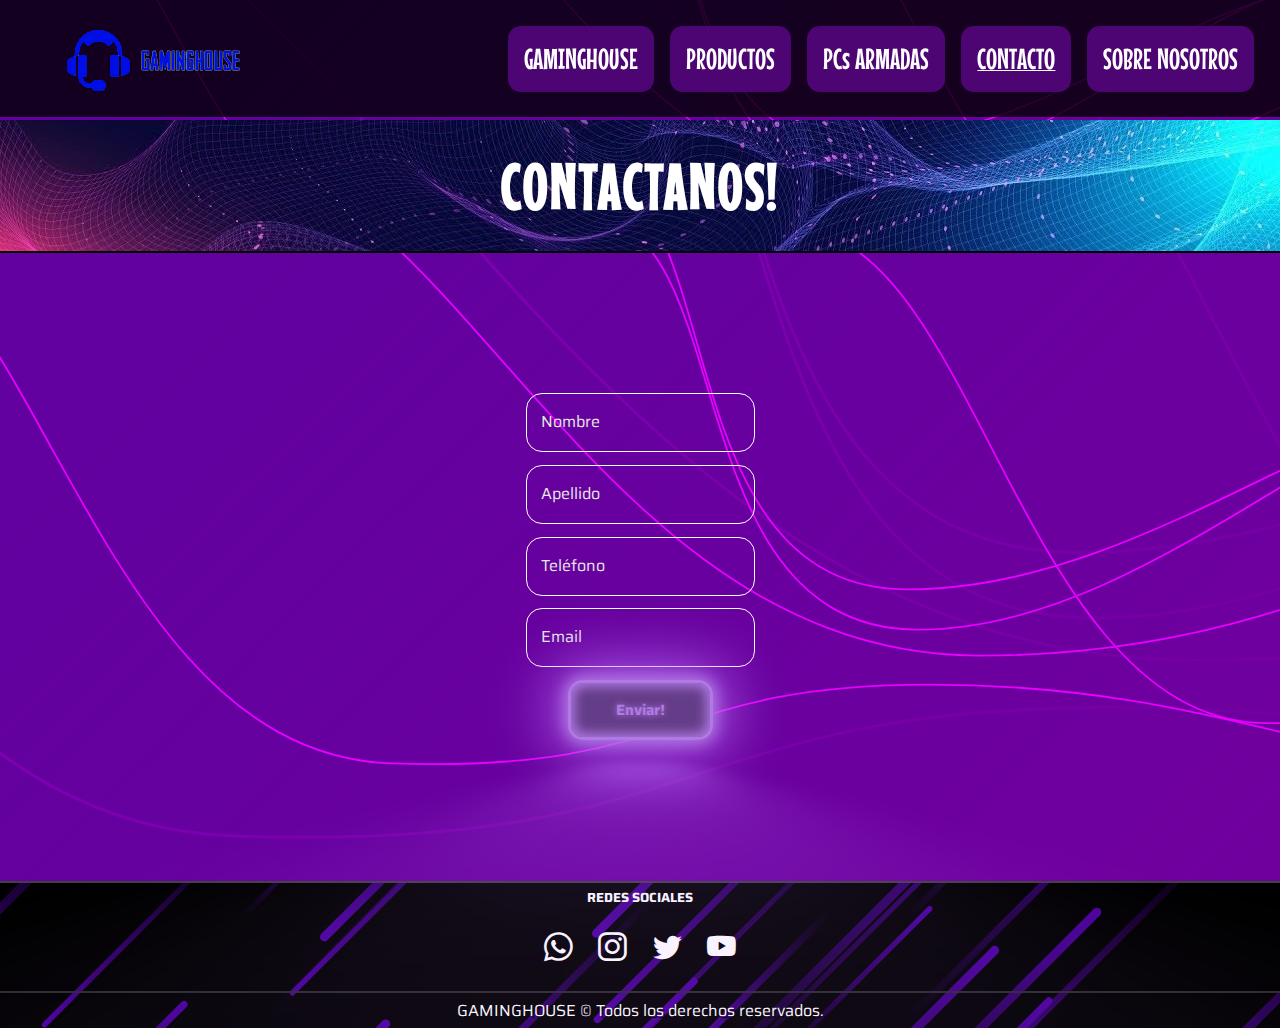
==== pages/contacto.html @ 423d2284 "mi primer commit" ====
<!DOCTYPE html>
<html lang="es">
    <head>
        <meta charset="UTF-8">
        <meta http-equiv="X-UA-Compatible" content="IE=edge">
        <meta name="viewport" content="width=device-width, initial-scale=1.0">
        <link rel="shortcut icon" href="./../images/icono.png">
        <link rel="stylesheet" href="./../styles/style.css">
        <link rel="stylesheet" href="https://cdn.jsdelivr.net/npm/bootstrap-icons@1.9.1/font/bootstrap-icons.css">
        <title>GAMINGHOUSE</title>
    </head>
    <body class="bodyGrid">
        <header class="headerG">
            <nav class="nav">
                <a href="./../index.html"><img class="logo" src="./../images/logo.png" alt="logo"></a>
                <label class="nav__label" for="menu">
                    <img src="./../images/menu.png" alt="" class="nav__img">
                </label>
                <input type="checkbox" id="menu" class="nav__input">
                <ul class="nav__menu">
                    <li class="nav__item"><a href="./../index.html">GAMINGHOUSE</a></li>
                    <li class="nav__item"><a href="./productos.html">PRODUCTOS</a></li>
                    <li class="nav__item"><a href="./pc-armadas.html">PCs ARMADAS</a></li>
                    <li class="nav__item active"><a href="./contacto.html">CONTACTO</a></li>
                    <li class="nav__item"><a href="./sobre-nosotros.html">SOBRE NOSOTROS</a></li>
                </ul>
            </nav>
        </header>
        <main class="mainG">
            <h1 class="titulo2">CONTACTANOS!</h1>
        </main>
        <section class="sectionG">
            <form class="formulario">
                <div class="input__group">
                    <input  class="input" type="text" name="text" autocomplete="off" required>
                    <label class="user__label">Nombre</label>
                </div>
                <div class="input__group">
                    <input  class="input" type="text" name="text" autocomplete="off" required>
                    <label class="user__label">Apellido</label>
                </div>
                <div class="input__group">
                    <input class="input" type="tel" name="text" autocomplete="off" required>
                    <label class="user__label">Teléfono</label>
                </div>
                <div class="input__group">
                    <input  class="input" type="email" name="text" autocomplete="off" required>
                        <label class="user__label">Email</label>
                </div>
                <div>
                    <button>Enviar!</button>
                </div>
            </form>
        </section>
        <footer class="footerG">
            <div class="tituloRedes">
                <h5>REDES SOCIALES</h5>
            </div>
            <div class="redes">
                <ul class="redes__lista">
                    <li class="whatsapp"><a href="https://web.whatsapp.com/" target="_blank"><i class="bi bi-whatsapp"></i></a></li>
                    <li class="instagram"><a href="https://www.instagram.com" target="_blank"><i class="bi bi-instagram"></i></a></li>
                    <li class="twitter"><a href="https://www.twitter.com" target="_blank"><i class="bi bi-twitter"></i></a></li>
                    <li class="youtube"><a href="https://www.youtube.com" target="_blank"><i class="bi bi-youtube"></i></a></li>
                </ul>
            </div>
            <div class="footer__copy">
                <p>GAMINGHOUSE © Todos los derechos reservados.</p>
            </div>
        </footer>
    </body>
</html>
---- styles/style.css ----
@import url('https://fonts.googleapis.com/css2?family=Mouse+Memoirs&family=Saira:wght@300;400;500;700&display=swap');

* {
    padding: 0;
    margin: 0;
    box-sizing: border-box;
    list-style-type: none;
    font-family: 'Saira', sans-serif;
}

body {
    color: white;
    background-color: #6c2ab7;
    width: 100%;
}

body, 
main,
section {
        background-image: url(../images/fondo.svg);
        background-size: cover;
        background-position: center center;
}

.logo {
    position:fixed;
    z-index: 2;
    padding-left: 2rem;
}

.nav {
    width: 100vw;
    background-color: rgba(0, 0, 0, 0.8);
    padding: 1.6rem;
    z-index: 1;
    position: fixed;
    display: flex;
    justify-content: space-between;
}

.nav__label,
.nav__input {
    display: none;
}

.nav__img {
    padding-block: 1rem;
}

.nav__input:checked + .nav__menu {
    background-color: rgb(169, 71, 255);
}

.nav__menu {
    display: flex;
    justify-content: flex-end;
    gap: 1rem;
}

.nav__item {
    background-color: rgba(82, 5, 123, 0.9);
    border-radius: .8rem;
    padding: 1rem;
} 

.nav__item a {
    text-decoration: none;
    color: #ffffff;
    font-family: 'Mouse Memoirs', sans-serif;
    font-size: 1.8rem;
}

.nav__item:hover {
    text-decoration: underline;
}

.nav__item.active {
    text-decoration: underline;
}


.nav__item a:hover {
    text-decoration: double;
}

.video {
    width: 100%;
}



/************************************************************ GRID ********************************************************************/



.titulo {
    padding-block: 1.8rem;
    padding-inline: 1rem;
    background-image: url(../images/titulos7.jpg);
    background-size: cover;
    background-repeat: no-repeat;
    background-position: center cen;
    font-family: 'Mouse Memoirs', sans-serif;
    font-size: 400%;
    letter-spacing: 2px;
    text-align: center;
}

.completadas {
    padding-top: 2rem;
    padding-bottom: 3rem;
    margin-inline: 1rem;
    display: grid;
    grid-template-columns: 1fr 1fr 1fr 1fr;
    grid-template-rows: 1fr 1fr;
    grid-template-areas: 
    "alta alta media1 media2"
    "alta alta media3 media4";
    gap: 1rem;
}

.completadas ul li{
    list-style-type: none;
    text-shadow: 2px 2px black;
}

.completada1 {
    grid-area: alta;
    display: flex;
    flex-direction: column;
    justify-content: center;
    align-items: center;
    text-align: center;
    color: #00fbff;
    font-size: 150%;
}

.completada2 {
    grid-area: media2;
    display:flex;
    justify-content: center;
    align-items: center;
    flex-direction: column;
    text-align: center
}

.completada3 {
    grid-area: media3;
    display:flex;
    justify-content: center;
    align-items: center;
    flex-direction: column;
    text-align: center
}

.completada4 {
    grid-area: media4;
    display:flex;
    justify-content: center;
    align-items: center;
    flex-direction: column;
    text-align: center
}

.completada5 {
    grid-area: media1;
    display:flex;
    justify-content: center;
    align-items: center;
    flex-direction: column;
    text-align: center
}

.cajita {
    border: black solid 3px;
    background-image: url(../images/footer.svg);
}



/***** MARCAS *****/



.marcas {
    padding-block: .8rem;
    padding-inline: .3rem;
    background-image: url(../images/titulo-invertido.jpg);
    background-size: cover;
    background-repeat: no-repeat;
    background-position: center center;
    display:flex;
    justify-content: space-between;
    align-items: baseline;
    flex-wrap: wrap;
}



/***** MAPA + NEWSLETTER *****/



.preFooter {
    padding-inline: 2rem;
    justify-content: space-around;
    display: flex;
    flex-wrap: wrap;
}

.ubicacion {
    padding-top: 2rem;
    padding-bottom: 4rem;
    display: flex;
    flex-flow: column;
    align-items: center;
}

.ubicacion__titulo {
    margin-bottom: 1rem;
    font-family: 'Mouse Memoirs', sans-serif;
    font-size: 200%;
    letter-spacing: 1.3px;
}

.ubicacion__mapa {
    width: 35vw;
    height: 45vh;
    border-radius: 15px;
}

.newsletter {
    display: flex;
}

.newsletter__datos {
    display: flex;
    justify-content: center;
    flex-direction: column;
}

.newsletter__datos p {
    text-shadow: 2px 2px black;
}

.newsletter__datos__titulo {
    font-family: 'Mouse Memoirs', sans-serif;
    font-size: 170%;
    letter-spacing: 1.5px;
}

.newsletter p {
    padding-block: .8rem;
}

.formIndex {
    display: flex;
    gap: .5rem;
}

.submitIndex {
    margin-top: .5rem;
    padding-block: .2rem;
    padding-inline: 1rem;
}



/***** FOOTER *****/



footer {
    background-image: url(../images/footer3.svg);
    background-size: cover;
    background-repeat: no-repeat;
    background-position: 30%;
    border-top: solid rgb(65, 65, 65) 2.5px;
}

.tituloRedes {
    padding-top: .3rem;
    display: flex;
    justify-content: center;
}

.redes {
    padding-bottom: .3rem;
    border-bottom: solid rgb(43, 43, 43) 2px;
    font-size: 180%;
    display: flex;
    justify-content: center;
}

.redes__lista {
    padding-block: 1rem;
    display: flex;
    list-style-type: none;
}

.instagram,
.twitter,
.youtube,
.whatsapp {
    padding-inline: .8rem;
}

i{
    color: white;
}

.footer__copy {
    padding-block: .3rem;
    text-align: center;
    text-shadow: 2px 2px black;
}



/*************************************** NAV Y DETALLES DE LAS OTRAS PAGINAS ***************************************/



.mainProdcutos {
    padding-top: .01rem;
}

.titulo2{
    margin-top: 7.5rem;
    padding-block: 1.8rem;
    padding-inline: 1rem;
    background-image: url(../images/titulos7.jpg);
    background-size: cover;
    background-repeat: no-repeat;
    background-position: center center;
    font-family: 'Mouse Memoirs', sans-serif;
    font-size: 400%;
    letter-spacing: 2px;
    text-align: center; 
}

.subTitulo {
    width: 20vw;
    padding-block: .3rem;
    margin-block: .3rem;
    margin-left: .7rem;
    text-align: center;
    border: solid black 3px;
    border-radius: 10px;
    background-color: #2559e9;
    font-family: 'Mouse Memoirs', sans-serif;
    font-size: 250%;
    letter-spacing: 1.5px;
}

.displaySubTitulo {
    display: flex;
    justify-content: center;
    padding: 2rem;
}



/*********************************************** PRODUCTOS GRID COMPONENTES *******************************************************/



.productos1 {
    display: grid;
    grid-template-columns: repeat(4, 2fr);
    grid-template-rows: repeat(2, 1fr);
    grid-template-areas: 
    "gpu1 gpu1 gpu1 gpu1"
    "mother2 cpu1 cpu2 mother1"
    "ram1 ram2 fuente ssd"
    "gpu2 gpu2 gpu2 gpu2";
}

.mother1 {
    grid-area: mother1;
    display:flex;
    flex-direction:column;
    justify-content: center;
    align-items: center;
    background-image: url(../images/footer.svg);
    background-repeat: no-repeat;
    background-size: cover;
    background-position: center center;
}

.mother2 {
    grid-area: mother2;
    display:flex;
    flex-direction:column;
    justify-content: center;
    align-items: center;
    background-image: url(../images/footer.svg);
    background-repeat: no-repeat;
    background-size: cover;
    background-position: center center;
}

.cpu1 {
    grid-area: cpu1;
    display:flex;
    flex-direction:column;
    justify-content: center;
    align-items: center;
    background-image: url(../images/footer.svg);
    background-repeat: no-repeat;
    background-size: cover;
    background-position: center center;
    }

.cpu2 {
    grid-area: cpu2;
    display:flex;
    flex-direction:column;
    justify-content: center;
    align-items: center;
    background-image: url(../images/footer.svg);
    background-repeat: no-repeat;
    background-size: cover;
    background-position: center center;
}

.gpu1 {
    grid-area: gpu1;
    display:flex;
    flex-direction:column;
    justify-content: center;
    align-items: center;
    background-image: url(../images/footer.svg);
    background-repeat: no-repeat;
    background-size: cover;
    background-position: center center;
}

.gpu2 {
    grid-area: gpu2;
    display:flex;
    flex-direction:column;
    justify-content: center;
    align-items: center;
    background-image: url(../images/footer.svg);
    background-repeat: no-repeat;
    background-size: cover;
    background-position: center center;
}

.ram1 {
    grid-area: ram1;
    display:flex;
    flex-direction:column;
    justify-content: center;
    align-items: center;
    background-image: url(../images/footer.svg);
    background-repeat: no-repeat;
    background-size: cover;
    background-position: center center;
}

.ram2 {
    grid-area: ram2;
    display:flex;
    flex-direction:column;
    justify-content: center;
    align-items: center;
    background-image: url(../images/footer.svg);
    background-repeat: no-repeat;
    background-size: cover;
    background-position: center center;
}

.ssd {
    grid-area: ssd;
    display:flex;
    flex-direction:column;
    justify-content: center;
    align-items: center;
    background-image: url(../images/footer.svg);
    background-repeat: no-repeat;
    background-size: cover;
    background-position: center center;
}

.fuente {
    grid-area: fuente;
    display:flex;
    flex-direction:column;
    justify-content: center;
    align-items: center;
    background-image: url(../images/footer.svg);
    background-repeat: no-repeat;
    background-size: cover;
    background-position: center center;
}



/*************************************************** PRODUCTOS GRID PERIFERICOS ***************************************************************/



.productos2 {
    margin-bottom: 3rem;
    display: grid;
    grid-template-columns: repeat(4, 2fr);
    grid-template-rows: repeat(2, 1fr);
    grid-template-areas: 
    "monitor2 monitor2 monitor2 monitor2"
    "mouse1 mouse2 auris2 monitor1"
    "pad silla redragonT teclado2"
    "auris1 auris1 auris1 auris1";
}

.mouse1 {
    grid-area: mouse1;
    display:flex;
    flex-direction:column;
    justify-content: center;
    align-items: center;
    background-image: url(../images/footer.svg);
    background-repeat: no-repeat;
    background-size: cover;
    background-position: center center;
}

.mouse2 {
    grid-area: mouse2;
    display:flex;
    flex-direction:column;
    justify-content: center;
    align-items: center;
    background-image: url(../images/footer.svg);
    background-repeat: no-repeat;
    background-size: cover;
    background-position: center center;
}

.auris2 {
    grid-area: auris2;
    display:flex;
    flex-direction:column;
    justify-content: center;
    align-items: center;
    background-image: url(../images/footer.svg);
    background-repeat: no-repeat;
    background-size: cover;
    background-position: center center;
}

.auris1 {
    grid-area: auris1;
    display:flex;
    flex-direction:column;
    justify-content: center;
    align-items: center;
    background-image: url(../images/footer.svg);
    background-repeat: no-repeat;
    background-size: cover;
    background-position: center center;
}

.teclado2 {
    grid-area: teclado2;
    display:flex;
    flex-direction:column;
    justify-content: center;
    align-items: center;
    background-image: url(../images/footer.svg);
    background-repeat: no-repeat;
    background-size: cover;
    background-position: center center;
}

.monitor2 {
    grid-area: monitor2;
    display:flex;
    flex-direction:column;
    justify-content: center;
    align-items: center;
    background-image: url(../images/footer.svg);
    background-repeat: no-repeat;
    background-size: cover;
    background-position: center center;
}

.pad {
    grid-area: pad;
    display:flex;
    flex-direction:column;
    justify-content: center;
    align-items: center;
    background-image: url(../images/footer.svg);
    background-repeat: no-repeat;
    background-size: cover;
    background-position: center center;
}

.silla {
    grid-area: silla;
    display:flex;
    flex-direction:column;
    justify-content: center;
    align-items: center;
    background-image: url(../images/footer.svg);
    background-repeat: no-repeat;
    background-size: cover;
    background-position: center center;
}

.monitor1 {
    grid-area: monitor1;
    display:flex;
    flex-direction:column;
    justify-content: center;
    align-items: center;
    background-image: url(../images/footer.svg);
    background-repeat: no-repeat;
    background-size: cover;
    background-position: center center;
}

.redragonT {
    grid-area: redragonT;
    display:flex;
    flex-direction:column;
    justify-content: center;
    align-items: center;
    background-image: url(../images/footer.svg);
    background-repeat: no-repeat;
    background-size: cover;
    background-position: center center;
}

.productos__caja {
    padding: 0.8rem;
    margin-inline: 0.8rem;
    margin-block: 0.4rem;
    border-radius: 2px;
    text-align: center;
    flex: 1;
}

.productos__caja:hover{
    outline: #cb2eff solid 3px;
}



/***** PCs ARMADAS *****/



.pc {
    padding: 2rem;
    display: flex;
    flex-wrap: wrap;
    justify-content: space-around;
    align-content: center;
    gap: 3rem;
}

.pc__caja{
    padding: 1rem;
    background-image: url(../images/footer.svg);
    background-repeat: no-repeat;
    background-size: cover;
    background-position: center center;
    border-radius: 1rem;
    text-align: center;
    flex: 1;
}

.pc__caja:hover{
    outline: #cb2eff solid 3px;
}

.opcional {
    color: #ff00fb;
}



/***** CONTACTO *****/



.formulario {
    height: 70vh;
    padding: 3rem;
    gap: .8rem;
    border-top: solid black 2px;
    background-image: url(https://res.cloudinary.com/legend-zed/image/upload/v1660025707/Images/contacto_rf6eti.jpg);
    background-repeat: no-repeat;
    background-size: cover;
    background-position: center center;
    display: flex;
    flex-direction: column;
    justify-content: center;
    align-items: center;
}

.input__group {
    position: relative;
    }
    
    .input {
    border: solid 1.5px #ffffff;
    border-radius: 1rem;
    background: none;
    padding: 1rem;
    font-size: 1rem;
    color: #f5f5f5;
    transition: border 150ms cubic-bezier(0.4,0,0.2,1);
    }

.user__label {
    position: absolute;
    left: 15px;
    color: #e8e8e8;
    pointer-events: none;
    transform: translateY(1rem);
    transition: 150ms cubic-bezier(0.4,0,0.2,1);
    }

.input:focus, input:valid {
    outline: none;
    border: 1.5px solid #952adc;
    }

.input:focus ~ label, input:valid ~ label {
    transform: translateY(-50%) scale(0.8);
    background-color: #6C009E;
    border-radius: 5px;
    padding: 0 .2em;
    color: #ffffff;
    }

button {
    --glow-color: rgb(176, 121, 227);
    --glow-spread-color: rgba(191, 123, 255, 0.781);
    --enhanced-glow-color: rgb(231, 206, 255);
    --btn-color: rgb(100, 61, 136);
    border: .25em solid var(--glow-color);
    padding: 1em 3em;
    color: var(--glow-color);
    font-size: 15px;
    font-weight: bold;
    background-color: var(--btn-color);
    border-radius: 1em;
    outline: none;
    box-shadow: 
        0 0 1em .25em var(--glow-color),
        0 0 4em 1em var(--glow-spread-color),
        inset 0 0 .75em .25em var(--glow-color);
    text-shadow: 0 0 .5em var(--glow-color);
    position: relative;
    transition: all 0.3s;
}

button::after {
    pointer-events: none;
    content: "";
    position: absolute;
    top: 120%;
    left: 0;
    height: 100%;
    width: 100%;
    background-color: var(--glow-spread-color);
    filter: blur(2em);
    opacity: .7;
    transform: perspective(1.5em) rotateX(35deg) scale(1, .6);
}

button:hover {
    color: var(--btn-color);
    background-color: var(--glow-color);
    box-shadow: 
        0 0 1em .25em var(--glow-color),          
        0 0 4em 2em var(--glow-spread-color),          
        inset 0 0 .75em .25em var(--glow-color);
}

button:active {
    box-shadow: 
        0 0 0.6em .25em var(--glow-color),
        0 0 2.5em 2em var(--glow-spread-color),
        inset 0 0 .5em .25em var(--glow-color);
}

/***** SOBRE NOSOTROS *****/

.sobreNosotros {
    background-image: url(./../images/fondo.png);
    background-repeat: no-repeat;
    background-size: cover;
    padding-block: 14rem;
    margin-top: -.1rem;
}

.cajas{
    display: flex;
    justify-content: space-around;
    align-items: center;
    flex-wrap: wrap;
}

.caja img {
    border-radius: 2rem;
}



/******************************* ESTRUCTURA GRID: PCs ARMADAS, CONTACTO, SOBRE NOSOTROS ****************************************/



.bodyGrid{
    display: grid;
    grid-template-columns: repeat(4, 1fr);
    grid-template-rows: .5fr 1fr 1fr 1fr 1fr 1fr .8
    fr;
    grid-template-areas: 
    "headerG  headerG  headerG  headerG"
    "mainG    mainG    mainG    mainG"
    "sectionG sectionG sectionG sectionG"
    "sectionG sectionG sectionG sectionG"
    "sectionG sectionG sectionG sectionG"
    "sectionG sectionG sectionG sectionG"
    "footerG  footerG  footerG  footerG ";
}

.headerG {
    grid-area: headerG;
}

.mainG {
    grid-area: mainG;
}

.sectionG {
    grid-area: sectionG;
}

.footerG {
    grid-area: footerG;
}



/********************************************* MEDIA QUERIES *******************************************************/



@media screen and (max-width: 600px) {


    /***** INDEX *****/


    .nav {
    width: 100%;
    padding: 1.6rem;
    margin-bottom: .1rem;
    background-color: rgb(0, 0, 0);
    }

    .nav__label{
        display: block;
        cursor: pointer;
    }
    
    .nav__menu {
        position: fixed;
        top: 7.6rem;
        bottom: 0;
        width: 100%;
        left: 0;
        background-color: #a850ff;
        display: flex;
        justify-content: space-evenly;
        flex-direction: column;
        align-items: center;
        clip-path: circle(0 at center);
        transition: clip-path .7s ease-in-out;
    }

    .nav__input:checked + .nav__menu {
        background-color: #a850ff;
        clip-path: circle(100% at center);
    }

    .video{
        margin-top: 7.6rem;
    }

    .titulo {
        padding-block: .4rem
        ;
    }

    .completadas {
        padding-inline: 3rem;
        padding-top: 2rem;
        padding-bottom: 3rem;
        margin-inline: 1rem;
        display: flex;
        flex-direction: column;
        justify-content: center;
    }
    
    .completada1 {
    color: #ffffff;
    font-size: 100%;
    }

    .imagen {
        height: 22rem;
    }

    .marcas {
        display: grid;
        justify-items: center;
        grid-template-columns: 1fr 1fr;
        grid-template-rows: repeat(4, 1fr);
        grid-template-areas: 
        "ryzen gigabyte"
        "geforce intel"
        "razer hyperx"
        "redragon amd";
    }

    .ryzen {
        grid-area: ryzen;
    }
    .gigabyte {
        grid-area: gigabyte;
    }
    .geforce {
        grid-area: geforce;
    }
    .intel {
        grid-area: intel;
    }
    .razer {
        grid-area: razer;
    }
    .hyperx {
        grid-area: hyperx;
    }
    .redragon {
        grid-area: redragon;
    }
    .amd {
        grid-area: amd;
    }

    .responsiveMarcas {
        width: 8.7rem;
    }

    .preFooter {
        padding-bottom: 3rem;
        display: flex;
        flex-direction: column;
        justify-content: center;
        align-items: center;
    }

    .ubicacion__mapa {
        width: 70vw;
    }

    .input:focus ~ label, input:valid ~ label {
        background-color: #6C009E;
    }


    /***** PRODCUTOS, PCs GAMER, SOBRE NOSOTROS *****/


    .subTitulo {
        width: 45vw;
        font-size: 200%;
    }  

    .productos1,
    .productos2 {
        display: flex;
        flex-direction: column;
    }

    .pc {
        display: flex;
        flex-direction: column;
    }
    
    .cajas {
        display: flex;
        flex-direction: column;
        gap: 4rem;
    }
}
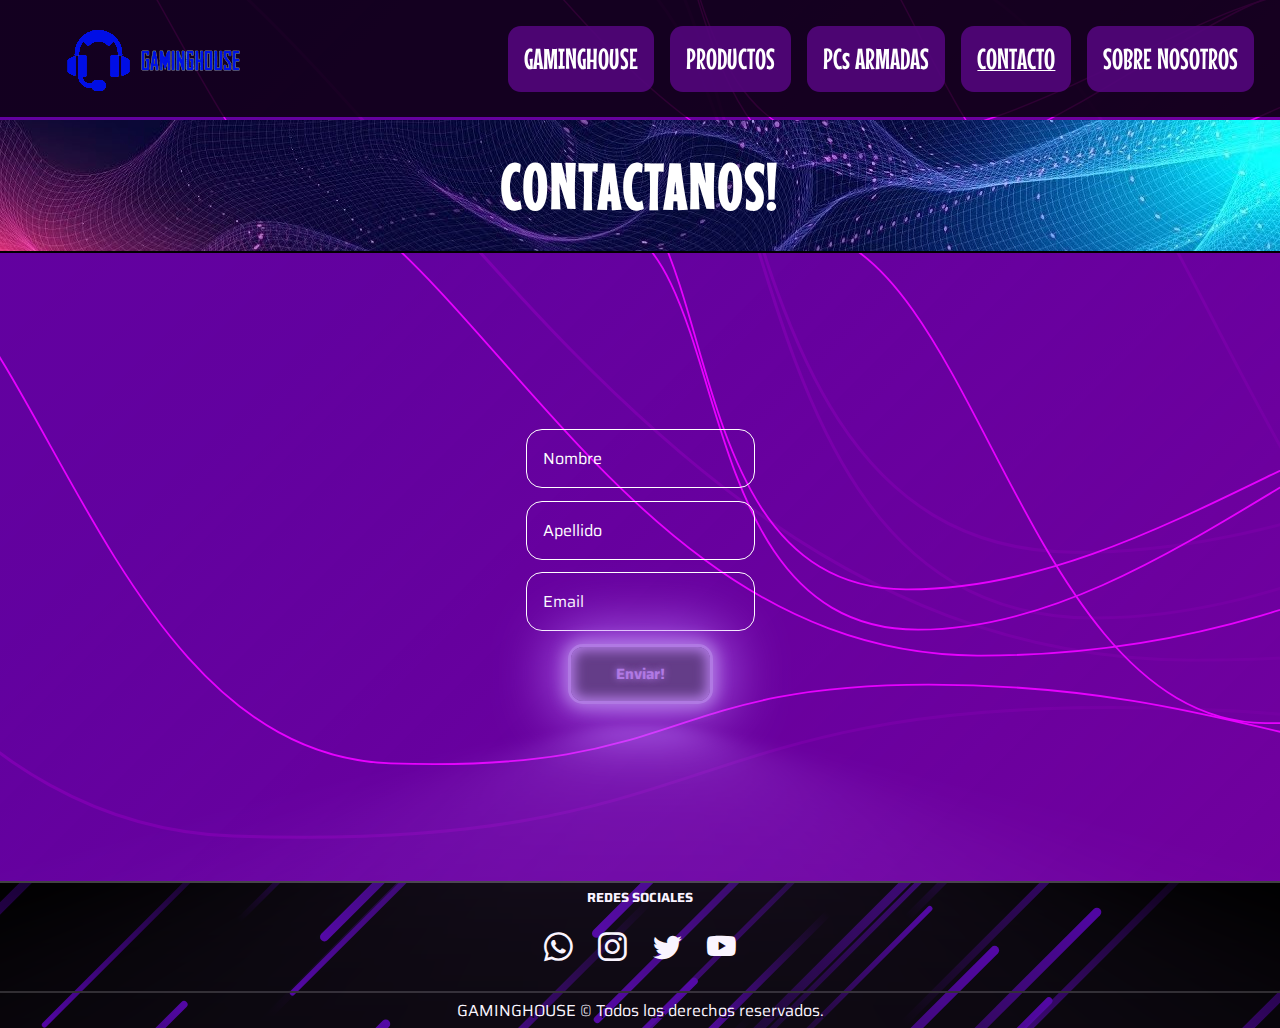
==== commit b262de28: "desafio bootstrap" ====
--- a/pages/contacto.html
+++ b/pages/contacto.html
@@ -30,7 +30,14 @@
             <h1 class="titulo2">CONTACTANOS!</h1>
         </main>
         <section class="sectionG">
-            <form class="formulario">
+            <form class="formulario container">
+                <input class="form-control form-control-lg input" type="text" placeholder="Nombre" aria-label=".form-control-lg example" required>
+                <input class="form-control form-control-lg input" type="text" placeholder="Apellido" aria-label=".form-control-lg example" required>
+                <input class="form-control form-control-lg input" type="email" placeholder="Email" aria-label=".form-control-lg example" required>
+                <button type="submit" class="btn btn-primary btn-lg">Enviar!</button>
+            </form>
+            
+            <!-- <form class="formulario container">
                 <div class="input__group">
                     <input  class="input" type="text" name="text" autocomplete="off" required>
                     <label class="user__label">Nombre</label>
@@ -50,7 +57,7 @@
                 <div>
                     <button>Enviar!</button>
                 </div>
-            </form>
+            </form> -->
         </section>
         <footer class="footerG">
             <div class="tituloRedes">
--- a/styles/style.css
+++ b/styles/style.css
@@ -12,6 +12,7 @@
     color: white;
     background-color: #6c2ab7;
     width: 100%;
+    overflow-x: hidden;
 }
 
 body, 
@@ -87,12 +88,6 @@
     width: 100%;
 }
 
-
-
-/************************************************************ GRID ********************************************************************/
-
-
-
 .titulo {
     padding-block: 1.8rem;
     padding-inline: 1rem;
@@ -106,77 +101,125 @@
     text-align: center;
 }
 
-.completadas {
-    padding-top: 2rem;
-    padding-bottom: 3rem;
-    margin-inline: 1rem;
-    display: grid;
-    grid-template-columns: 1fr 1fr 1fr 1fr;
-    grid-template-rows: 1fr 1fr;
-    grid-template-areas: 
-    "alta alta media1 media2"
-    "alta alta media3 media4";
+/************************************************* BOOTSTRAP SOLO PARA DESAFIO *******************************************************/
+/************************************************* BOOTSTRAP SOLO PARA DESAFIO *******************************************************/
+/************************************************* BOOTSTRAP SOLO PARA DESAFIO *******************************************************/
+/************************************************* BOOTSTRAP SOLO PARA DESAFIO *******************************************************/
+
+.concretados {
+    margin-block: 2.5rem;
+    margin-inline: .8rem;
+}
+
+.row-index {
+    justify-content: center;
+    gap: 2rem;
+}
+
+.row-pcArmada {
+    display: flex;
+    justify-content: center;
     gap: 1rem;
 }
 
-.completadas ul li{
-    list-style-type: none;
-    text-shadow: 2px 2px black;
-}
-
-.completada1 {
-    grid-area: alta;
+.imgArmadas {
+    width: 22vw;
+}
+
+
+.card-index {
+    background-image: url(../images/footer.svg);
+    background-position: center center;
+    background-size: cover;
+    text-align: center;
+}
+
+.card-pcArmada {
+    background-image: url(../images/footer.svg);
+    background-position: center center;
+    background-size: cover;
+    text-align: center;
+    width: 23vw;
+    border-radius: 15px;
+}
+
+.card-pcArmada:hover {
+    outline: #cb2eff solid 3px;
+}
+
+.prductos-bs {
+    margin-bottom: 1rem;
+    display: flex;
+    flex-wrap: wrap;
+    justify-content: center;
+    flex: 1;
+    gap: 1rem;
+}
+
+.card-productos {
+    background-image: url(../images/footer.svg);
+    background-position: center center;
+    background-size: cover;
+    text-align: center;
+}
+
+.imgTeclado {
+    padding-block: 2.3rem;
+    padding-inline: .5rem;
+}
+
+.sobreNosotros-card-estructura {
+    display: flex;
+    justify-content: space-around;
+    width: 100vw;
+}
+
+.card-sobreNosotros {
+    height: 29vh;
+    width: 18vw;
     display: flex;
     flex-direction: column;
     justify-content: center;
-    align-items: center;
+    flex-wrap: wrap;
+    border-radius: 40px;
+    gap: 1rem;
+    border: hsla(241, 92%, 31%, 0.238) solid 4px;
+    background-color: hsla(241, 92%, 31%, 0.301);
     text-align: center;
-    color: #00fbff;
-    font-size: 150%;
-}
-
-.completada2 {
-    grid-area: media2;
-    display:flex;
-    justify-content: center;
-    align-items: center;
-    flex-direction: column;
-    text-align: center
-}
-
-.completada3 {
-    grid-area: media3;
-    display:flex;
-    justify-content: center;
-    align-items: center;
-    flex-direction: column;
-    text-align: center
-}
-
-.completada4 {
-    grid-area: media4;
-    display:flex;
-    justify-content: center;
-    align-items: center;
-    flex-direction: column;
-    text-align: center
-}
-
-.completada5 {
-    grid-area: media1;
-    display:flex;
-    justify-content: center;
-    align-items: center;
-    flex-direction: column;
-    text-align: center
-}
-
-.cajita {
-    border: black solid 3px;
-    background-image: url(../images/footer.svg);
-}
-
-
+}
+
+.contactoLink {
+    color: rgb(15, 178, 232);
+    text-decoration: none;
+}
+
+.tituloCard {
+    text-align: center;
+    font-size: 155%;
+}
+
+.card-text {
+    text-align: center;
+}
+
+.formulario {
+    color: white;
+}
+
+::placeholder {
+    color:white;
+}
+
+.centrado {
+    padding: 0;
+}
+
+
+
+/************************************************* BOOTSTRAP SOLO PARA DESAFIO *******************************************************/
+/************************************************* BOOTSTRAP SOLO PARA DESAFIO *******************************************************/
+/************************************************* BOOTSTRAP SOLO PARA DESAFIO *******************************************************/
+/************************************************* BOOTSTRAP SOLO PARA DESAFIO *******************************************************/
 
 /***** MARCAS *****/
 
@@ -263,6 +306,7 @@
     padding-block: .2rem;
     padding-inline: 1rem;
 }
+
 
 
 
@@ -365,7 +409,7 @@
 
 
 
-.productos1 {
+/* .productos1 {
     display: grid;
     grid-template-columns: repeat(4, 2fr);
     grid-template-rows: repeat(2, 1fr);
@@ -495,14 +539,14 @@
     background-size: cover;
     background-position: center center;
 }
-
+ */
 
 
 /*************************************************** PRODUCTOS GRID PERIFERICOS ***************************************************************/
 
 
 
-.productos2 {
+/* .productos2 {
     margin-bottom: 3rem;
     display: grid;
     grid-template-columns: repeat(4, 2fr);
@@ -647,7 +691,7 @@
     outline: #cb2eff solid 3px;
 }
 
-
+ */
 
 /***** PCs ARMADAS *****/
 
@@ -716,7 +760,7 @@
     transition: border 150ms cubic-bezier(0.4,0,0.2,1);
     }
 
-.user__label {
+/* .user__label {
     position: absolute;
     left: 15px;
     color: #e8e8e8;
@@ -737,6 +781,7 @@
     padding: 0 .2em;
     color: #ffffff;
     }
+*/
 
 button {
     --glow-color: rgb(176, 121, 227);
@@ -788,7 +833,7 @@
         0 0 0.6em .25em var(--glow-color),
         0 0 2.5em 2em var(--glow-spread-color),
         inset 0 0 .5em .25em var(--glow-color);
-}
+} 
 
 /***** SOBRE NOSOTROS *****/
 
@@ -1002,4 +1047,38 @@
         flex-direction: column;
         gap: 4rem;
     }
+
+    /* SOLO PARA BS */
+
+    .row-pcArmada {
+        display: flex;
+        flex-direction: column;
+        align-items: center;
+    }
+
+    .card-pcArmada {
+        width: 90vw;
+    }
+
+    .imgArmadas {
+        width: 70vw;
+    }
+
+    .prductos-bs {
+        margin-inline: 3rem;
+        flex-direction: column;
+    }
+
+    .sobreNosotros-card-estructura {
+        margin-block: -10rem;
+        display: flex;
+        flex-direction: column;
+        justify-content: center;
+        align-items: center;
+        gap: 1rem;
+    }
+
+    .card-sobreNosotros {
+        width: 70vw;
+    }
 }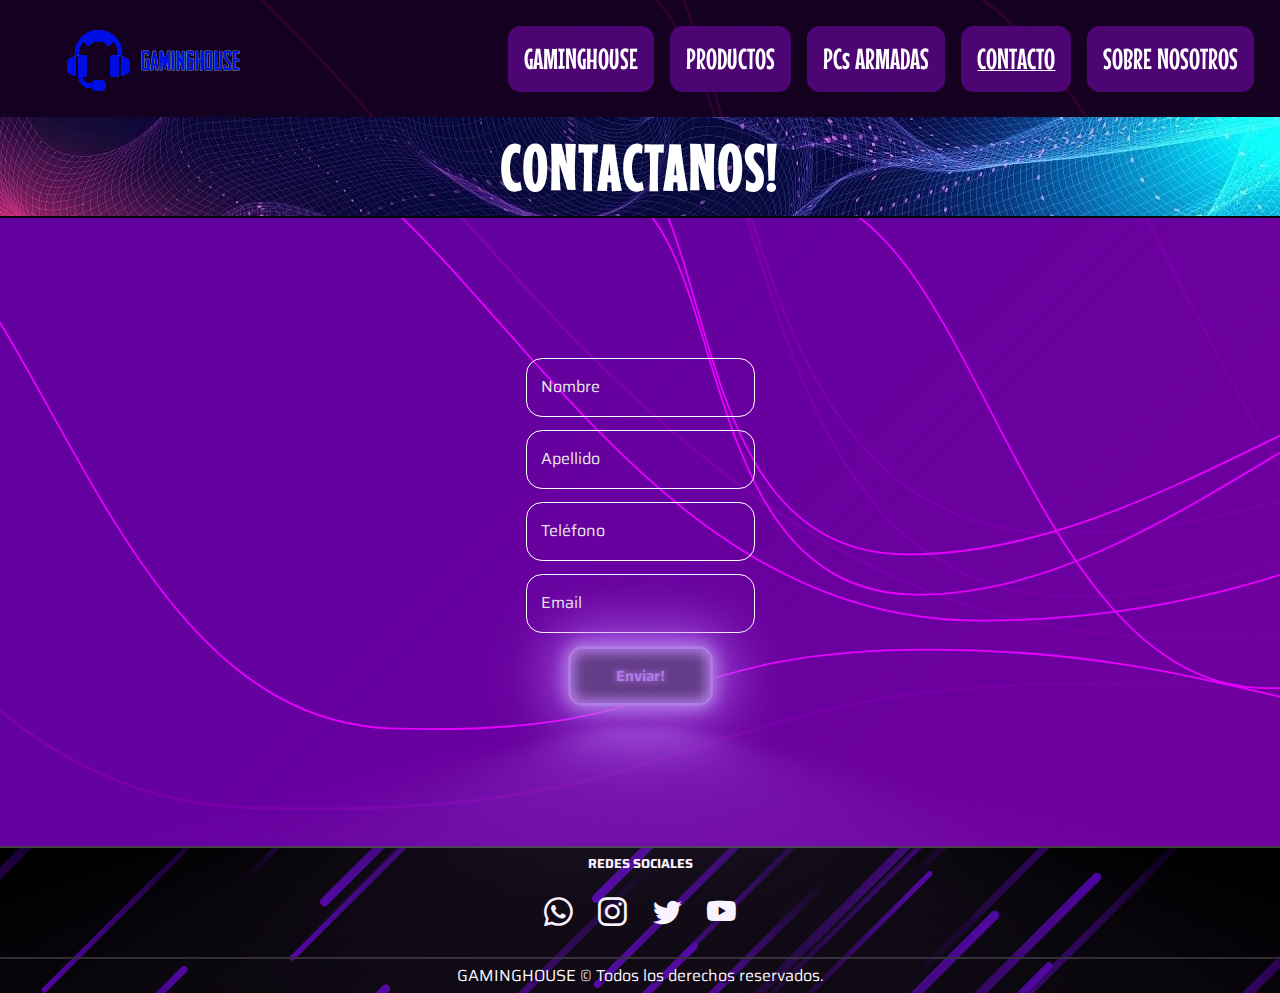
==== commit c1bc2eec: "arreglo de detalles" ====
--- a/pages/contacto.html
+++ b/pages/contacto.html
@@ -4,14 +4,14 @@
         <meta charset="UTF-8">
         <meta http-equiv="X-UA-Compatible" content="IE=edge">
         <meta name="viewport" content="width=device-width, initial-scale=1.0">
+        <title>Contacto - GAMINGHOUSE</title>
         <link rel="shortcut icon" href="./../images/icono.png">
+        <link rel="stylesheet" href="https://cdn.jsdelivr.net/npm/bootstrap-icons@1.9.1/font/bootstrap-icons.css">
         <link rel="stylesheet" href="./../styles/style.css">
-        <link rel="stylesheet" href="https://cdn.jsdelivr.net/npm/bootstrap-icons@1.9.1/font/bootstrap-icons.css">
-        <title>GAMINGHOUSE</title>
     </head>
-    <body class="bodyGrid">
-        <header class="headerG">
-            <nav class="nav">
+    <body>
+        <header class="headerP">
+            <nav class="navegacion">
                 <a href="./../index.html"><img class="logo" src="./../images/logo.png" alt="logo"></a>
                 <label class="nav__label" for="menu">
                     <img src="./../images/menu.png" alt="" class="nav__img">
@@ -26,18 +26,11 @@
                 </ul>
             </nav>
         </header>
-        <main class="mainG">
-            <h1 class="titulo2">CONTACTANOS!</h1>
+        <main>
+            <h1 class="titulo3">CONTACTANOS!</h1>
         </main>
         <section class="sectionG">
             <form class="formulario container">
-                <input class="form-control form-control-lg input" type="text" placeholder="Nombre" aria-label=".form-control-lg example" required>
-                <input class="form-control form-control-lg input" type="text" placeholder="Apellido" aria-label=".form-control-lg example" required>
-                <input class="form-control form-control-lg input" type="email" placeholder="Email" aria-label=".form-control-lg example" required>
-                <button type="submit" class="btn btn-primary btn-lg">Enviar!</button>
-            </form>
-            
-            <!-- <form class="formulario container">
                 <div class="input__group">
                     <input  class="input" type="text" name="text" autocomplete="off" required>
                     <label class="user__label">Nombre</label>
@@ -57,9 +50,9 @@
                 <div>
                     <button>Enviar!</button>
                 </div>
-            </form> -->
+            </form> 
         </section>
-        <footer class="footerG">
+        <footer>
             <div class="tituloRedes">
                 <h5>REDES SOCIALES</h5>
             </div>
--- a/styles/style.css
+++ b/styles/style.css
@@ -29,85 +29,91 @@
     padding-left: 2rem;
 }
 
-.nav {
+.navegacionIndex {
     width: 100vw;
     background-color: rgba(0, 0, 0, 0.8);
-    padding: 1.6rem;
+    padding-inline: 1.6rem;
+    padding-top: 1.6rem;
+    padding-bottom: .6rem;
     z-index: 1;
     position: fixed;
     display: flex;
     justify-content: space-between;
 }
 
-.nav__label,
-.nav__input {
-    display: none;
-}
-
-.nav__img {
-    padding-block: 1rem;
-}
-
-.nav__input:checked + .nav__menu {
-    background-color: rgb(169, 71, 255);
-}
-
-.nav__menu {
-    display: flex;
-    justify-content: flex-end;
-    gap: 1rem;
-}
-
-.nav__item {
+.nav__itemIndex {
     background-color: rgba(82, 5, 123, 0.9);
     border-radius: .8rem;
-    padding: 1rem;
-} 
-
-.nav__item a {
+    padding-inline: 1rem;
+    padding-block: .7rem;
+}
+
+.nav__itemIndex a {
     text-decoration: none;
     color: #ffffff;
     font-family: 'Mouse Memoirs', sans-serif;
     font-size: 1.8rem;
 }
 
-.nav__item:hover {
+.nav__itemIndex:hover {
     text-decoration: underline;
 }
 
-.nav__item.active {
+.nav__itemIndex:hover {
     text-decoration: underline;
 }
 
-
-.nav__item a:hover {
-    text-decoration: double;
+.nav__itemIndex.active {
+    text-decoration: underline;
+}
+
+.nav__label,
+.nav__input {
+    display: none;
+}
+
+.nav__img {
+    padding-block: 1rem;
+}
+
+.nav__input:checked + .nav__menu {
+    background-color: rgb(169, 71, 255);
+}
+
+.nav__menu {
+    display: flex;
+    justify-content: flex-end;
+    gap: 1rem;
 }
 
 .video {
     width: 100%;
 }
 
+
+
+/* TRABAJOS CONCRETADOS */
+
+
+
 .titulo {
-    padding-block: 1.8rem;
-    padding-inline: 1rem;
+    padding-block: .8rem;
     background-image: url(../images/titulos7.jpg);
     background-size: cover;
     background-repeat: no-repeat;
-    background-position: center cen;
+    background-position: center center;
     font-family: 'Mouse Memoirs', sans-serif;
+    text-align: center;
     font-size: 400%;
     letter-spacing: 2px;
-    text-align: center;
-}
-
-/************************************************* BOOTSTRAP SOLO PARA DESAFIO *******************************************************/
-/************************************************* BOOTSTRAP SOLO PARA DESAFIO *******************************************************/
-/************************************************* BOOTSTRAP SOLO PARA DESAFIO *******************************************************/
-/************************************************* BOOTSTRAP SOLO PARA DESAFIO *******************************************************/
+}
+
+h2 {
+    margin: 0;
+}
 
 .concretados {
-    margin-block: 2.5rem;
+    padding-block: 4rem;
     margin-inline: .8rem;
 }
 
@@ -116,88 +122,15 @@
     gap: 2rem;
 }
 
-.row-pcArmada {
-    display: flex;
-    justify-content: center;
-    gap: 1rem;
-}
-
-.imgArmadas {
-    width: 22vw;
-}
-
 
 .card-index {
+    width: 21rem;
     background-image: url(../images/footer.svg);
     background-position: center center;
     background-size: cover;
     text-align: center;
 }
 
-.card-pcArmada {
-    background-image: url(../images/footer.svg);
-    background-position: center center;
-    background-size: cover;
-    text-align: center;
-    width: 23vw;
-    border-radius: 15px;
-}
-
-.card-pcArmada:hover {
-    outline: #cb2eff solid 3px;
-}
-
-.prductos-bs {
-    margin-bottom: 1rem;
-    display: flex;
-    flex-wrap: wrap;
-    justify-content: center;
-    flex: 1;
-    gap: 1rem;
-}
-
-.card-productos {
-    background-image: url(../images/footer.svg);
-    background-position: center center;
-    background-size: cover;
-    text-align: center;
-}
-
-.imgTeclado {
-    padding-block: 2.3rem;
-    padding-inline: .5rem;
-}
-
-.sobreNosotros-card-estructura {
-    display: flex;
-    justify-content: space-around;
-    width: 100vw;
-}
-
-.card-sobreNosotros {
-    height: 29vh;
-    width: 18vw;
-    display: flex;
-    flex-direction: column;
-    justify-content: center;
-    flex-wrap: wrap;
-    border-radius: 40px;
-    gap: 1rem;
-    border: hsla(241, 92%, 31%, 0.238) solid 4px;
-    background-color: hsla(241, 92%, 31%, 0.301);
-    text-align: center;
-}
-
-.contactoLink {
-    color: rgb(15, 178, 232);
-    text-decoration: none;
-}
-
-.tituloCard {
-    text-align: center;
-    font-size: 155%;
-}
-
 .card-text {
     text-align: center;
 }
@@ -215,11 +148,6 @@
 }
 
 
-
-/************************************************* BOOTSTRAP SOLO PARA DESAFIO *******************************************************/
-/************************************************* BOOTSTRAP SOLO PARA DESAFIO *******************************************************/
-/************************************************* BOOTSTRAP SOLO PARA DESAFIO *******************************************************/
-/************************************************* BOOTSTRAP SOLO PARA DESAFIO *******************************************************/
 
 /***** MARCAS *****/
 
@@ -309,7 +237,6 @@
 
 
 
-
 /***** FOOTER *****/
 
 
@@ -327,6 +254,11 @@
     display: flex;
     justify-content: center;
 }
+
+h5 {
+    font-size:small;
+}
+
 
 .redes {
     padding-bottom: .3rem;
@@ -337,7 +269,9 @@
 }
 
 .redes__lista {
+    margin-bottom: 0;
     padding-block: 1rem;
+    padding-left: 0;
     display: flex;
     list-style-type: none;
 }
@@ -354,6 +288,7 @@
 }
 
 .footer__copy {
+    margin-bottom: 0;
     padding-block: .3rem;
     text-align: center;
     text-shadow: 2px 2px black;
@@ -364,14 +299,44 @@
 /*************************************** NAV Y DETALLES DE LAS OTRAS PAGINAS ***************************************/
 
 
+.navegacion {
+    width: 100vw;
+    background-color: rgba(0, 0, 0, 0.8);
+    padding: 1.6rem;
+    z-index: 1;
+    position: fixed;
+    display: flex;
+    justify-content: space-between;
+}
+
+.nav__item {
+    background-color: rgba(82, 5, 123, 0.9);
+    border-radius: .8rem;
+    padding: 1rem;
+} 
+
+.nav__item a {
+    text-decoration: none;
+    color: #ffffff;
+    font-family: 'Mouse Memoirs', sans-serif;
+    font-size: 1.8rem;
+}
+
+.nav__item:hover {
+    text-decoration: underline;
+}
+
+.nav__item.active {
+    text-decoration: underline;
+}
 
 .mainProdcutos {
     padding-top: .01rem;
 }
 
 .titulo2{
-    margin-top: 7.5rem;
-    padding-block: 1.8rem;
+    margin-top: 7.33rem;
+    padding-block: .8rem;
     padding-inline: 1rem;
     background-image: url(../images/titulos7.jpg);
     background-size: cover;
@@ -403,13 +368,31 @@
     padding: 2rem;
 }
 
-
-
-/*********************************************** PRODUCTOS GRID COMPONENTES *******************************************************/
-
-
-
-/* .productos1 {
+.titulo3{
+    padding-block: .8rem;
+    padding-inline: 1rem;
+    background-image: url(../images/titulos7.jpg);
+    background-size: cover;
+    background-repeat: no-repeat;
+    background-position: center center;
+    font-family: 'Mouse Memoirs', sans-serif;
+    font-size: 400%;
+    letter-spacing: 2px;
+    text-align: center; 
+}
+
+.headerP {
+    padding-bottom: 7.343rem;
+}
+
+
+/************************************************************** PRODUCTOS GRID ***************************************************************************/
+
+
+
+/* COMPONENTES */
+
+.productos1 {
     display: grid;
     grid-template-columns: repeat(4, 2fr);
     grid-template-rows: repeat(2, 1fr);
@@ -422,6 +405,54 @@
 
 .mother1 {
     grid-area: mother1;
+}
+
+.mother2 {
+    grid-area: mother2;
+}
+
+.cpu1 {
+    grid-area: cpu1;
+    }
+
+.cpu2 {
+    grid-area: cpu2;
+}
+
+.gpu1 {
+    grid-area: gpu1;
+}
+
+.gpu2 {
+    grid-area: gpu2;
+}
+
+.ram1 {
+    grid-area: ram1;
+}
+
+.ram2 {
+    grid-area: ram2;
+}
+
+.ssd {
+    grid-area: ssd;
+}
+
+.fuente {
+    grid-area: fuente;
+}
+
+.mother1,
+.mother2,
+.cpu1,
+.cpu2,
+.gpu1,
+.gpu2,
+.ram1,
+.ram2,
+.ssd,
+.fuente {
     display:flex;
     flex-direction:column;
     justify-content: center;
@@ -432,121 +463,13 @@
     background-position: center center;
 }
 
-.mother2 {
-    grid-area: mother2;
-    display:flex;
-    flex-direction:column;
-    justify-content: center;
-    align-items: center;
-    background-image: url(../images/footer.svg);
-    background-repeat: no-repeat;
-    background-size: cover;
-    background-position: center center;
-}
-
-.cpu1 {
-    grid-area: cpu1;
-    display:flex;
-    flex-direction:column;
-    justify-content: center;
-    align-items: center;
-    background-image: url(../images/footer.svg);
-    background-repeat: no-repeat;
-    background-size: cover;
-    background-position: center center;
-    }
-
-.cpu2 {
-    grid-area: cpu2;
-    display:flex;
-    flex-direction:column;
-    justify-content: center;
-    align-items: center;
-    background-image: url(../images/footer.svg);
-    background-repeat: no-repeat;
-    background-size: cover;
-    background-position: center center;
-}
-
-.gpu1 {
-    grid-area: gpu1;
-    display:flex;
-    flex-direction:column;
-    justify-content: center;
-    align-items: center;
-    background-image: url(../images/footer.svg);
-    background-repeat: no-repeat;
-    background-size: cover;
-    background-position: center center;
-}
-
-.gpu2 {
-    grid-area: gpu2;
-    display:flex;
-    flex-direction:column;
-    justify-content: center;
-    align-items: center;
-    background-image: url(../images/footer.svg);
-    background-repeat: no-repeat;
-    background-size: cover;
-    background-position: center center;
-}
-
-.ram1 {
-    grid-area: ram1;
-    display:flex;
-    flex-direction:column;
-    justify-content: center;
-    align-items: center;
-    background-image: url(../images/footer.svg);
-    background-repeat: no-repeat;
-    background-size: cover;
-    background-position: center center;
-}
-
-.ram2 {
-    grid-area: ram2;
-    display:flex;
-    flex-direction:column;
-    justify-content: center;
-    align-items: center;
-    background-image: url(../images/footer.svg);
-    background-repeat: no-repeat;
-    background-size: cover;
-    background-position: center center;
-}
-
-.ssd {
-    grid-area: ssd;
-    display:flex;
-    flex-direction:column;
-    justify-content: center;
-    align-items: center;
-    background-image: url(../images/footer.svg);
-    background-repeat: no-repeat;
-    background-size: cover;
-    background-position: center center;
-}
-
-.fuente {
-    grid-area: fuente;
-    display:flex;
-    flex-direction:column;
-    justify-content: center;
-    align-items: center;
-    background-image: url(../images/footer.svg);
-    background-repeat: no-repeat;
-    background-size: cover;
-    background-position: center center;
-}
- */
-
-
-/*************************************************** PRODUCTOS GRID PERIFERICOS ***************************************************************/
-
-
-
-/* .productos2 {
+
+
+/* PERIFERICOS */
+
+
+
+.productos2 {
     margin-bottom: 3rem;
     display: grid;
     grid-template-columns: repeat(4, 2fr);
@@ -560,114 +483,55 @@
 
 .mouse1 {
     grid-area: mouse1;
-    display:flex;
-    flex-direction:column;
-    justify-content: center;
-    align-items: center;
-    background-image: url(../images/footer.svg);
-    background-repeat: no-repeat;
-    background-size: cover;
-    background-position: center center;
+    
 }
 
 .mouse2 {
     grid-area: mouse2;
-    display:flex;
-    flex-direction:column;
-    justify-content: center;
-    align-items: center;
-    background-image: url(../images/footer.svg);
-    background-repeat: no-repeat;
-    background-size: cover;
-    background-position: center center;
 }
 
 .auris2 {
     grid-area: auris2;
-    display:flex;
-    flex-direction:column;
-    justify-content: center;
-    align-items: center;
-    background-image: url(../images/footer.svg);
-    background-repeat: no-repeat;
-    background-size: cover;
-    background-position: center center;
 }
 
 .auris1 {
     grid-area: auris1;
-    display:flex;
-    flex-direction:column;
-    justify-content: center;
-    align-items: center;
-    background-image: url(../images/footer.svg);
-    background-repeat: no-repeat;
-    background-size: cover;
-    background-position: center center;
 }
 
 .teclado2 {
     grid-area: teclado2;
-    display:flex;
-    flex-direction:column;
-    justify-content: center;
-    align-items: center;
-    background-image: url(../images/footer.svg);
-    background-repeat: no-repeat;
-    background-size: cover;
-    background-position: center center;
 }
 
 .monitor2 {
     grid-area: monitor2;
-    display:flex;
-    flex-direction:column;
-    justify-content: center;
-    align-items: center;
-    background-image: url(../images/footer.svg);
-    background-repeat: no-repeat;
-    background-size: cover;
-    background-position: center center;
 }
 
 .pad {
     grid-area: pad;
-    display:flex;
-    flex-direction:column;
-    justify-content: center;
-    align-items: center;
-    background-image: url(../images/footer.svg);
-    background-repeat: no-repeat;
-    background-size: cover;
-    background-position: center center;
 }
 
 .silla {
     grid-area: silla;
-    display:flex;
-    flex-direction:column;
-    justify-content: center;
-    align-items: center;
-    background-image: url(../images/footer.svg);
-    background-repeat: no-repeat;
-    background-size: cover;
-    background-position: center center;
 }
 
 .monitor1 {
     grid-area: monitor1;
-    display:flex;
-    flex-direction:column;
-    justify-content: center;
-    align-items: center;
-    background-image: url(../images/footer.svg);
-    background-repeat: no-repeat;
-    background-size: cover;
-    background-position: center center;
 }
 
 .redragonT {
     grid-area: redragonT;
+}
+
+.mouse1,
+.mouse2,
+.auris2,
+.auris1,
+.teclado2,
+.monitor2,
+.pad,
+.silla,
+.monitor1,
+.redragonT {
     display:flex;
     flex-direction:column;
     justify-content: center;
@@ -691,9 +555,9 @@
     outline: #cb2eff solid 3px;
 }
 
- */
-
-/***** PCs ARMADAS *****/
+
+
+/************************************************************* PCs ARMADAS *************************************************************/
 
 
 
@@ -727,7 +591,7 @@
 
 
 
-/***** CONTACTO *****/
+/****************************************************************** CONTACTO *********************************************************************/
 
 
 
@@ -750,7 +614,7 @@
     position: relative;
     }
     
-    .input {
+.input {
     border: solid 1.5px #ffffff;
     border-radius: 1rem;
     background: none;
@@ -758,9 +622,9 @@
     font-size: 1rem;
     color: #f5f5f5;
     transition: border 150ms cubic-bezier(0.4,0,0.2,1);
-    }
-
-/* .user__label {
+}
+
+.user__label {
     position: absolute;
     left: 15px;
     color: #e8e8e8;
@@ -781,7 +645,6 @@
     padding: 0 .2em;
     color: #ffffff;
     }
-*/
 
 button {
     --glow-color: rgb(176, 121, 227);
@@ -835,62 +698,49 @@
         inset 0 0 .5em .25em var(--glow-color);
 } 
 
-/***** SOBRE NOSOTROS *****/
+
+
+/************************************************************* SOBRE NOSOTROS *************************************************************/
+
+
 
 .sobreNosotros {
     background-image: url(./../images/fondo.png);
     background-repeat: no-repeat;
     background-size: cover;
-    padding-block: 14rem;
+    padding-block: 17rem;
     margin-top: -.1rem;
 }
 
-.cajas{
+.sobreNosotros-container {
     display: flex;
     justify-content: space-around;
-    align-items: center;
-    flex-wrap: wrap;
-}
-
-.caja img {
-    border-radius: 2rem;
-}
-
-
-
-/******************************* ESTRUCTURA GRID: PCs ARMADAS, CONTACTO, SOBRE NOSOTROS ****************************************/
-
-
-
-.bodyGrid{
-    display: grid;
-    grid-template-columns: repeat(4, 1fr);
-    grid-template-rows: .5fr 1fr 1fr 1fr 1fr 1fr .8
-    fr;
-    grid-template-areas: 
-    "headerG  headerG  headerG  headerG"
-    "mainG    mainG    mainG    mainG"
-    "sectionG sectionG sectionG sectionG"
-    "sectionG sectionG sectionG sectionG"
-    "sectionG sectionG sectionG sectionG"
-    "sectionG sectionG sectionG sectionG"
-    "footerG  footerG  footerG  footerG ";
-}
-
-.headerG {
-    grid-area: headerG;
-}
-
-.mainG {
-    grid-area: mainG;
-}
-
-.sectionG {
-    grid-area: sectionG;
-}
-
-.footerG {
-    grid-area: footerG;
+    width: 100vw;
+}
+
+.card-sobreNosotros {
+    height: 29vh;
+    width: 18vw;
+    display: flex;
+    flex-direction: column;
+    justify-content: center;
+    gap: 1rem;
+    border: hsla(241, 92%, 31%, 0.238) solid 4px;
+    background-color: hsla(241, 92%, 31%, 0.301);
+    border-radius: 40px;
+    font-size: 110%;
+    text-align: center;
+}
+
+
+.contactoLink {
+    color: rgb(15, 178, 232);
+    text-decoration: none;
+}
+
+.tituloCard {
+    text-align: center;
+    font-size: 155%;
 }
 
 
@@ -905,11 +755,13 @@
     /***** INDEX *****/
 
 
-    .nav {
-    width: 100%;
-    padding: 1.6rem;
-    margin-bottom: .1rem;
-    background-color: rgb(0, 0, 0);
+    .navegacionIndex {
+        width: 100%;
+        padding-inline: 1.6rem;
+        padding-top: 1.6rem;
+        padding-bottom: 2.1rem;
+        margin-bottom: .1rem;
+        background-color: rgb(0, 0, 0);
     }
 
     .nav__label{
@@ -922,6 +774,7 @@
         top: 7.6rem;
         bottom: 0;
         width: 100%;
+        height: 90vh;
         left: 0;
         background-color: #a850ff;
         display: flex;
@@ -1026,6 +879,14 @@
     /***** PRODCUTOS, PCs GAMER, SOBRE NOSOTROS *****/
 
 
+    .navegacion {
+        width: 100%;
+        padding: 1.6rem;
+        margin-bottom: .1rem;
+        background-color: rgb(0, 0, 0);
+        }
+    
+
     .subTitulo {
         width: 45vw;
         font-size: 200%;
@@ -1042,35 +903,8 @@
         flex-direction: column;
     }
     
-    .cajas {
-        display: flex;
-        flex-direction: column;
-        gap: 4rem;
-    }
-
-    /* SOLO PARA BS */
-
-    .row-pcArmada {
-        display: flex;
-        flex-direction: column;
-        align-items: center;
-    }
-
-    .card-pcArmada {
-        width: 90vw;
-    }
-
-    .imgArmadas {
-        width: 70vw;
-    }
-
-    .prductos-bs {
-        margin-inline: 3rem;
-        flex-direction: column;
-    }
-
-    .sobreNosotros-card-estructura {
-        margin-block: -10rem;
+    .sobreNosotros-container {
+        margin-block: -5rem;
         display: flex;
         flex-direction: column;
         justify-content: center;
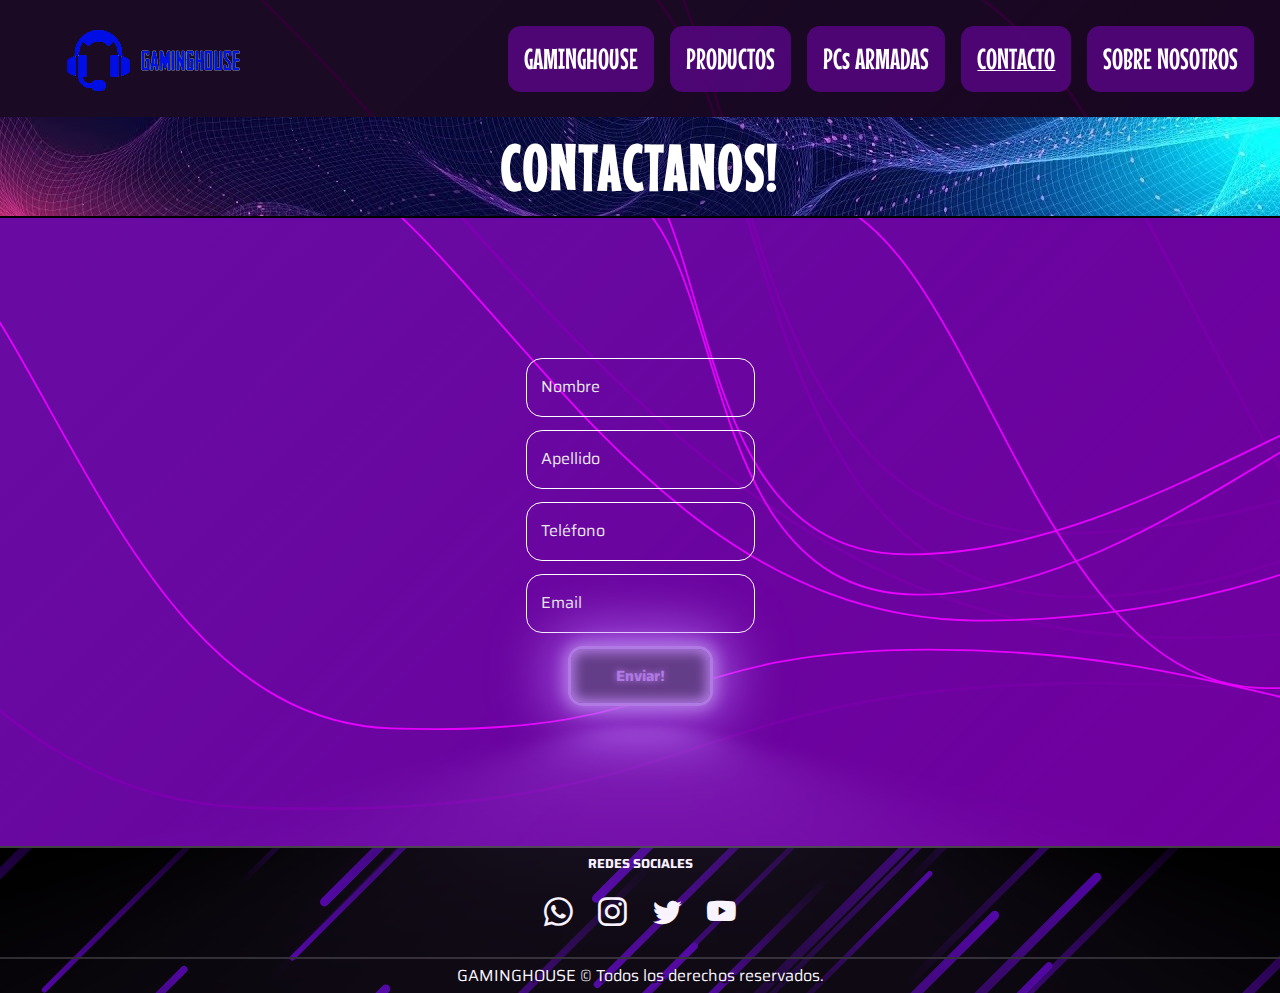
==== commit 5dea0b7d: "sass a todo el proyecto completado" ====
--- a/pages/contacto.html
+++ b/pages/contacto.html
@@ -7,6 +7,7 @@
         <title>Contacto - GAMINGHOUSE</title>
         <link rel="shortcut icon" href="./../images/icono.png">
         <link rel="stylesheet" href="https://cdn.jsdelivr.net/npm/bootstrap-icons@1.9.1/font/bootstrap-icons.css">
+        <link rel="stylesheet" href="https://cdnjs.cloudflare.com/ajax/libs/animate.css/4.1.1/animate.min.css"/>
         <link rel="stylesheet" href="./../styles/style.css">
     </head>
     <body>
@@ -29,7 +30,7 @@
         <main>
             <h1 class="titulo3">CONTACTANOS!</h1>
         </main>
-        <section class="sectionG">
+        <section>
             <form class="formulario container">
                 <div class="input__group">
                     <input  class="input" type="text" name="text" autocomplete="off" required>
@@ -45,10 +46,10 @@
                 </div>
                 <div class="input__group">
                     <input  class="input" type="email" name="text" autocomplete="off" required>
-                        <label class="user__label">Email</label>
+                    <label class="user__label">Email</label>
                 </div>
                 <div>
-                    <button>Enviar!</button>
+                    <button class="animate__animated animate__pulse">Enviar!</button>
                 </div>
             </form> 
         </section>
--- a/styles/style.css
+++ b/styles/style.css
@@ -1,918 +1,865 @@
-@import url('https://fonts.googleapis.com/css2?family=Mouse+Memoirs&family=Saira:wght@300;400;500;700&display=swap');
-
+@charset "UTF-8";
+@import url("https://fonts.googleapis.com/css2?family=Mouse+Memoirs&family=Saira:wght@300;400;500;700&display=swap");
 * {
-    padding: 0;
-    margin: 0;
-    box-sizing: border-box;
-    list-style-type: none;
-    font-family: 'Saira', sans-serif;
+  padding: 0;
+  margin: 0;
+  box-sizing: border-box;
+  list-style-type: none;
+  font-family: "Saira", sans-serif;
 }
 
 body {
-    color: white;
-    background-color: #6c2ab7;
+  color: white;
+  background-image: url(../images/fondo.svg);
+  background-size: cover;
+  background-position: center center;
+  overflow-x: hidden;
+}
+
+header .navegacionIndex {
+  width: 100vw;
+  background-color: rgba(0, 0, 0, 0.8);
+  padding-inline: 1.6rem;
+  padding-top: 1.6rem;
+  padding-bottom: 0.6rem;
+  z-index: 1;
+  position: fixed;
+  display: flex;
+  justify-content: space-between;
+}
+header .navegacionIndex a .logo {
+  position: fixed;
+  z-index: 2;
+  padding-left: 2rem;
+}
+header .navegacionIndex .nav__label {
+  display: none;
+}
+header .navegacionIndex .nav__label .nav__img {
+  padding-block: 1rem;
+}
+header .navegacionIndex .nav__input {
+  display: none;
+}
+header .navegacionIndex .nav__input:checked + .nav__menu {
+  background-color: #a947ff;
+}
+header .navegacionIndex .nav__menu {
+  display: flex;
+  justify-content: space-evenly;
+  gap: 1rem;
+}
+header .navegacionIndex .nav__menu .nav__itemIndex {
+  background-color: rgba(82, 5, 123, 0.9);
+  border-radius: 0.8rem;
+  padding-inline: 1rem;
+  padding-block: 0.7rem;
+}
+header .navegacionIndex .nav__menu .nav__itemIndex a {
+  text-decoration: none;
+  color: #ffffff;
+  font-family: "Mouse Memoirs", sans-serif;
+  font-size: 1.8rem;
+}
+header .navegacionIndex .nav__menu .nav__itemIndex.active {
+  text-decoration: underline;
+}
+header .navegacionIndex .nav__menu .nav__itemIndex:hover {
+  text-decoration: underline;
+}
+
+main .video {
+  width: 100%;
+}
+
+div h2 {
+  margin: 0;
+}
+div h2.titulo {
+  padding-block: 0.8rem;
+  background-image: url(../images/titulos7.jpg);
+  background-size: cover;
+  background-repeat: no-repeat;
+  background-position: center center;
+  font-family: "Mouse Memoirs", sans-serif;
+  text-align: center;
+  font-size: 400%;
+  letter-spacing: 2px;
+}
+
+section {
+  background-image: url(../images/fondo.svg);
+  background-size: cover;
+  background-position: center center;
+}
+section .concretados {
+  padding-block: 4rem;
+  margin-inline: 0.8rem;
+}
+section .concretados .row-index {
+  justify-content: center;
+  gap: 2rem;
+}
+section .concretados .row-index .card-index {
+  width: 21rem;
+  background-image: url(../images/footer.svg);
+  background-position: center center;
+  background-size: cover;
+  text-align: center;
+}
+section .concretados .row-index .card-index:hover {
+  outline: #2559e9 solid 3px;
+}
+section .concretados .row-index .card-index .card-body .card-list {
+  padding: 0;
+}
+
+.marcas {
+  height: 12vh;
+  background-image: url(../images/titulo-invertido.jpg);
+  background-size: cover;
+  background-repeat: no-repeat;
+  background-position: center center;
+  display: flex;
+  justify-content: space-around;
+  align-items: center;
+  flex-wrap: wrap;
+}
+.marcas .ryzen,
+.marcas .gigabyte,
+.marcas .geforce,
+.marcas .intel,
+.marcas .razer,
+.marcas .hyperx,
+.marcas .redragon,
+.marcas .amd {
+  height: 10vh;
+}
+
+.preFooter {
+  padding-inline: 2rem;
+  justify-content: space-around;
+  display: flex;
+  flex-wrap: wrap;
+}
+.preFooter .ubicacion {
+  padding-top: 2rem;
+  padding-bottom: 4rem;
+  display: flex;
+  flex-flow: column;
+  align-items: center;
+}
+.preFooter .ubicacion .ubicacion__titulo {
+  margin-bottom: 1rem;
+  font-family: "Mouse Memoirs", sans-serif;
+  font-size: 200%;
+  letter-spacing: 1.3px;
+}
+.preFooter .ubicacion .ubicacion__mapa {
+  width: 35vw;
+  height: 45vh;
+  border-radius: 15px;
+}
+.preFooter .newsletter {
+  display: flex;
+}
+.preFooter .newsletter .newsletter__datos {
+  display: flex;
+  justify-content: center;
+  flex-direction: column;
+}
+.preFooter .newsletter .newsletter__datos .newsletter__datos__titulo {
+  font-family: "Mouse Memoirs", sans-serif;
+  font-size: 170%;
+  letter-spacing: 1.5px;
+}
+.preFooter .newsletter .newsletter__datos p {
+  padding-block: 0.8rem;
+  text-shadow: 2px 2px black;
+}
+.preFooter .newsletter .newsletter__datos .formIndex {
+  display: flex;
+  gap: 0.5rem;
+}
+.preFooter .newsletter .newsletter__datos .formIndex .input__group {
+  position: relative;
+}
+.preFooter .newsletter .newsletter__datos .formIndex .input__group .input {
+  border: solid 1.5px #ffffff;
+  border-radius: 1rem;
+  background: none;
+  padding: 1rem;
+  font-size: 1rem;
+  color: #f5f5f5;
+  transition: border 150ms cubic-bezier(0.4, 0, 0.2, 1);
+}
+.preFooter .newsletter .newsletter__datos .formIndex .input__group .input:focus, .preFooter .newsletter .newsletter__datos .formIndex .input__group .input:valid {
+  outline: none;
+  border: 1.5px solid #952adc;
+}
+.preFooter .newsletter .newsletter__datos .formIndex .input__group .input:focus ~ label, .preFooter .newsletter .newsletter__datos .formIndex .input__group .input:valid ~ label {
+  transform: translateY(-50%) scale(0.8);
+  background-color: #6C009E;
+  border-radius: 5px;
+  padding: 0 0.2em;
+  color: #ffffff;
+}
+.preFooter .newsletter .newsletter__datos .formIndex .input__group .user__label {
+  position: absolute;
+  left: 15px;
+  color: #e8e8e8;
+  pointer-events: none;
+  transform: translateY(1rem);
+  transition: 150ms cubic-bezier(0.4, 0, 0.2, 1);
+}
+.preFooter .newsletter .newsletter__datos .formIndex div button {
+  --glow-color: rgb(176, 121, 227);
+  --glow-spread-color: rgba(191, 123, 255, 0.781);
+  --enhanced-glow-color: rgb(231, 206, 255);
+  --btn-color: rgb(100, 61, 136);
+  border: 0.25em solid var(--glow-color);
+  padding: 1em 3em;
+  color: var(--glow-color);
+  font-size: 15px;
+  font-weight: bold;
+  background-color: var(--btn-color);
+  border-radius: 1em;
+  outline: none;
+  box-shadow: 0 0 1em 0.25em var(--glow-color), 0 0 4em 1em var(--glow-spread-color), inset 0 0 0.75em 0.25em var(--glow-color);
+  text-shadow: 0 0 0.5em var(--glow-color);
+  position: relative;
+  transition: all 0.3s;
+}
+.preFooter .newsletter .newsletter__datos .formIndex div button::after {
+  pointer-events: none;
+  content: "";
+  position: absolute;
+  top: 120%;
+  left: 0;
+  height: 100%;
+  width: 100%;
+  background-color: var(--glow-spread-color);
+  filter: blur(2em);
+  opacity: 0.7;
+  transform: perspective(1.5em) rotateX(35deg) scale(1, 0.6);
+}
+.preFooter .newsletter .newsletter__datos .formIndex div button:hover {
+  color: var(--btn-color);
+  background-color: var(--glow-color);
+  box-shadow: 0 0 1em 0.25em var(--glow-color), 0 0 4em 2em var(--glow-spread-color), inset 0 0 0.75em 0.25em var(--glow-color);
+}
+.preFooter .newsletter .newsletter__datos .formIndex div button:active {
+  box-shadow: 0 0 0.6em 0.25em var(--glow-color), 0 0 2.5em 2em var(--glow-spread-color), inset 0 0 0.5em 0.25em var(--glow-color);
+}
+.preFooter .newsletter .newsletter__datos .formIndex div .animate__pulse {
+  -webkit-animation-iteration-count: infinite;
+          animation-iteration-count: infinite;
+}
+.preFooter .newsletter .newsletter__datos .formIndex div .submitIndex {
+  margin-top: 0.5rem;
+  padding-block: 0.2rem;
+  padding-inline: 1rem;
+}
+
+footer {
+  background-image: url(../images/footer3.svg);
+  background-size: cover;
+  background-repeat: no-repeat;
+  background-position: 30%;
+  border-top: solid rgb(65, 65, 65) 2.5px;
+  color: white;
+}
+footer .tituloRedes {
+  padding-top: 0.3rem;
+  display: flex;
+  justify-content: center;
+}
+footer .tituloRedes h5 {
+  font-size: small;
+}
+footer .redes {
+  padding-bottom: 0.3rem;
+  border-bottom: solid rgb(43, 43, 43) 2px;
+  font-size: 180%;
+  display: flex;
+  justify-content: center;
+}
+footer .redes .redes__lista {
+  margin-bottom: 0;
+  padding-block: 1rem;
+  padding-left: 0;
+  display: flex;
+  list-style-type: none;
+}
+footer .redes .redes__lista li a i {
+  color: white;
+}
+footer .redes .redes__lista .instagram,
+footer .redes .redes__lista .twitter,
+footer .redes .redes__lista .youtube,
+footer .redes .redes__lista .whatsapp {
+  padding-inline: 0.8rem;
+}
+footer .footer__copy {
+  padding-block: 0.3rem;
+  text-align: center;
+  text-shadow: 2px 2px black;
+}
+footer .footer__copy p {
+  margin-bottom: 0;
+}
+
+header .navegacion {
+  width: 100vw;
+  background-color: rgba(0, 0, 0, 0.8);
+  padding: 1.6rem;
+  z-index: 1;
+  position: fixed;
+  display: flex;
+  justify-content: space-between;
+}
+header .navegacion a .logo {
+  position: fixed;
+  z-index: 2;
+  padding-left: 2rem;
+}
+header .navegacion .nav__label {
+  display: none;
+}
+header .navegacion .nav__label .nav__img {
+  padding-block: 1rem;
+}
+header .navegacion .nav__input {
+  display: none;
+}
+header .navegacion .nav__input:checked + .nav__menu {
+  background-color: #a947ff;
+}
+header .navegacion .nav__menu {
+  display: flex;
+  justify-content: space-evenly;
+  gap: 1rem;
+}
+header .navegacion .nav__menu .nav__item {
+  background-color: rgba(82, 5, 123, 0.9);
+  border-radius: 0.8rem;
+  padding: 1rem;
+}
+header .navegacion .nav__menu .nav__item a {
+  text-decoration: none;
+  color: #ffffff;
+  font-family: "Mouse Memoirs", sans-serif;
+  font-size: 1.8rem;
+}
+header .navegacion .nav__menu .nav__item:hover {
+  text-decoration: underline;
+}
+header .navegacion .nav__menu .nav__item.active {
+  text-decoration: underline;
+}
+
+.mainProductos {
+  padding-top: 0.01rem;
+}
+.mainProductos .titulo2 {
+  margin-top: 7.33rem;
+  padding-block: 0.8rem;
+  padding-inline: 1rem;
+  background-image: url(../images/titulos7.jpg);
+  background-size: cover;
+  background-repeat: no-repeat;
+  background-position: center center;
+  font-family: "Mouse Memoirs", sans-serif;
+  font-size: 400%;
+  letter-spacing: 2px;
+  text-align: center;
+}
+
+section .displaySubTitulo {
+  display: flex;
+  justify-content: center;
+  padding: 2rem;
+}
+section .displaySubTitulo .subTitulo {
+  width: 20vw;
+  padding-block: 0.3rem;
+  margin-block: 0.3rem;
+  margin-left: 0.7rem;
+  text-align: center;
+  border: solid black 3px;
+  border-radius: 10px;
+  background-color: #2559e9;
+  font-family: "Mouse Memoirs", sans-serif;
+  font-size: 250%;
+  letter-spacing: 1.5px;
+}
+section .productos1 {
+  display: grid;
+  grid-template-columns: repeat(4, 2fr);
+  grid-template-rows: repeat(2, 1fr);
+  grid-template-areas: "gpu1 gpu1 gpu1 gpu1" "mother2 cpu1 cpu2 mother1" "ram1 ram2 fuente ssd" "gpu2 gpu2 gpu2 gpu2";
+}
+section .productos1 .mother1 {
+  grid-area: mother1;
+}
+section .productos1 .mother2 {
+  grid-area: mother2;
+}
+section .productos1 .cpu1 {
+  grid-area: cpu1;
+}
+section .productos1 .cpu2 {
+  grid-area: cpu2;
+}
+section .productos1 .gpu1 {
+  grid-area: gpu1;
+}
+section .productos1 .gpu2 {
+  grid-area: gpu2;
+}
+section .productos1 .ram1 {
+  grid-area: ram1;
+}
+section .productos1 .ram2 {
+  grid-area: ram2;
+}
+section .productos1 .ssd {
+  grid-area: ssd;
+}
+section .productos1 .fuente {
+  grid-area: fuente;
+}
+section .productos1 .mother1,
+section .productos1 .mother2,
+section .productos1 .cpu1,
+section .productos1 .cpu2,
+section .productos1 .gpu1,
+section .productos1 .gpu2,
+section .productos1 .ram1,
+section .productos1 .ram2,
+section .productos1 .ssd,
+section .productos1 .fuente {
+  display: flex;
+  flex-direction: column;
+  justify-content: center;
+  align-items: center;
+  background-image: url(../images/footer.svg);
+  background-repeat: no-repeat;
+  background-size: cover;
+  background-position: center center;
+}
+section .productos2 {
+  margin-bottom: 3rem;
+  display: grid;
+  grid-template-columns: repeat(4, 2fr);
+  grid-template-rows: repeat(2, 1fr);
+  grid-template-areas: "monitor2 monitor2 monitor2 monitor2" "mouse1 mouse2 auris2 monitor1" "pad silla redragonT teclado2" "auris1 auris1 auris1 auris1";
+}
+section .mouse1 {
+  grid-area: mouse1;
+}
+section .mouse2 {
+  grid-area: mouse2;
+}
+section .auris2 {
+  grid-area: auris2;
+}
+section .auris1 {
+  grid-area: auris1;
+}
+section .teclado2 {
+  grid-area: teclado2;
+}
+section .monitor2 {
+  grid-area: monitor2;
+}
+section .pad {
+  grid-area: pad;
+}
+section .silla {
+  grid-area: silla;
+}
+section .monitor1 {
+  grid-area: monitor1;
+}
+section .redragonT {
+  grid-area: redragonT;
+}
+section .mouse1,
+section .mouse2,
+section .auris2,
+section .auris1,
+section .teclado2,
+section .monitor2,
+section .pad,
+section .silla,
+section .monitor1,
+section .redragonT {
+  display: flex;
+  flex-direction: column;
+  justify-content: center;
+  align-items: center;
+  background-image: url(../images/footer.svg);
+  background-repeat: no-repeat;
+  background-size: cover;
+  background-position: center center;
+}
+section .productos__caja {
+  padding: 0.8rem;
+  margin-inline: 0.8rem;
+  margin-block: 0.4rem;
+  border-radius: 2px;
+  text-align: center;
+  flex: 1;
+}
+section .productos__caja:hover {
+  outline: #2559e9 solid 3px;
+}
+
+.headerP {
+  padding-bottom: 7.343rem;
+}
+
+main .titulo3 {
+  padding-block: 0.8rem;
+  padding-inline: 1rem;
+  background-image: url(../images/titulos7.jpg);
+  background-size: cover;
+  background-repeat: no-repeat;
+  background-position: center center;
+  font-family: "Mouse Memoirs", sans-serif;
+  font-size: 400%;
+  letter-spacing: 2px;
+  text-align: center;
+}
+
+section .pc {
+  padding: 2rem;
+  display: flex;
+  flex-wrap: wrap;
+  justify-content: space-around;
+  align-content: center;
+  gap: 3rem;
+}
+section .pc .pc__caja {
+  padding: 1rem;
+  background-image: url(../images/footer.svg);
+  background-repeat: no-repeat;
+  background-size: cover;
+  background-position: center center;
+  border-radius: 1rem;
+  text-align: center;
+  flex: 1;
+}
+section .pc .pc__caja:hover {
+  outline: #2559e9 solid 3px;
+}
+section .pc .pc__caja ul li .opcional {
+  color: #ff00fb;
+}
+
+section .formulario {
+  height: 70vh;
+  padding: 3rem;
+  gap: 0.8rem;
+  border-top: solid black 2px;
+  background-image: url(https://res.cloudinary.com/legend-zed/image/upload/v1660025707/Images/contacto_rf6eti.jpg);
+  background-repeat: no-repeat;
+  background-size: cover;
+  background-position: center center;
+  display: flex;
+  flex-direction: column;
+  justify-content: center;
+  align-items: center;
+}
+section .formulario .input__group {
+  position: relative;
+}
+section .formulario .input__group .input {
+  border: solid 1.5px #ffffff;
+  border-radius: 1rem;
+  background: none;
+  padding: 1rem;
+  font-size: 1rem;
+  color: #f5f5f5;
+  transition: border 150ms cubic-bezier(0.4, 0, 0.2, 1);
+}
+section .formulario .input__group .input:focus, section .formulario .input__group .input:valid {
+  outline: none;
+  border: 1.5px solid #952adc;
+}
+section .formulario .input__group .input:focus ~ label, section .formulario .input__group .input:valid ~ label {
+  transform: translateY(-50%) scale(0.8);
+  background-color: #6C009E;
+  border-radius: 5px;
+  padding: 0 0.2em;
+  color: #ffffff;
+}
+section .formulario .input__group .user__label {
+  position: absolute;
+  left: 15px;
+  color: #e8e8e8;
+  pointer-events: none;
+  transform: translateY(1rem);
+  transition: 150ms cubic-bezier(0.4, 0, 0.2, 1);
+}
+section .formulario div button {
+  --glow-color: rgb(176, 121, 227);
+  --glow-spread-color: rgba(191, 123, 255, 0.781);
+  --enhanced-glow-color: rgb(231, 206, 255);
+  --btn-color: rgb(100, 61, 136);
+  border: 0.25em solid var(--glow-color);
+  padding: 1em 3em;
+  color: var(--glow-color);
+  font-size: 15px;
+  font-weight: bold;
+  background-color: var(--btn-color);
+  border-radius: 1em;
+  outline: none;
+  box-shadow: 0 0 1em 0.25em var(--glow-color), 0 0 4em 1em var(--glow-spread-color), inset 0 0 0.75em 0.25em var(--glow-color);
+  text-shadow: 0 0 0.5em var(--glow-color);
+  position: relative;
+  transition: all 0.3s;
+}
+section .formulario div button::after {
+  pointer-events: none;
+  content: "";
+  position: absolute;
+  top: 120%;
+  left: 0;
+  height: 100%;
+  width: 100%;
+  background-color: var(--glow-spread-color);
+  filter: blur(2em);
+  opacity: 0.7;
+  transform: perspective(1.5em) rotateX(35deg) scale(1, 0.6);
+}
+section .formulario div button:hover {
+  color: var(--btn-color);
+  background-color: var(--glow-color);
+  box-shadow: 0 0 1em 0.25em var(--glow-color), 0 0 4em 2em var(--glow-spread-color), inset 0 0 0.75em 0.25em var(--glow-color);
+}
+section .formulario div button:active {
+  box-shadow: 0 0 0.6em 0.25em var(--glow-color), 0 0 2.5em 2em var(--glow-spread-color), inset 0 0 0.5em 0.25em var(--glow-color);
+}
+section .formulario div .animate__pulse {
+  -webkit-animation-iteration-count: infinite;
+          animation-iteration-count: infinite;
+}
+
+.sobreNosotros {
+  background-image: url(./../images/fondo.png);
+  background-repeat: no-repeat;
+  background-size: cover;
+  padding-block: 17rem;
+}
+.sobreNosotros .sobreNosotros-container {
+  width: 100vw;
+  display: flex;
+  justify-content: center;
+  gap: 1.5rem;
+}
+.sobreNosotros .sobreNosotros-container .card-sobreNosotros {
+  height: 29vh;
+  width: 18vw;
+  display: flex;
+  flex-direction: column;
+  justify-content: center;
+  gap: 1rem;
+  border: hsla(241deg, 92%, 31%, 0.238) solid 4px;
+  background-color: hsla(241deg, 92%, 31%, 0.301);
+  border-radius: 40px;
+  font-size: 110%;
+  text-align: center;
+}
+.sobreNosotros .sobreNosotros-container .card-sobreNosotros .tituloCard {
+  text-align: center;
+  font-size: 155%;
+}
+.sobreNosotros .sobreNosotros-container .card-sobreNosotros .card-text {
+  text-align: center;
+}
+.sobreNosotros .sobreNosotros-container .card-sobreNosotros .card-text .contactoLink {
+  color: rgb(15, 178, 232);
+  text-decoration: none;
+}
+
+@media screen and (max-width: 600px) {
+  header .navegacionIndex {
     width: 100%;
-    overflow-x: hidden;
-}
-
-body, 
-main,
-section {
-        background-image: url(../images/fondo.svg);
-        background-size: cover;
-        background-position: center center;
-}
-
-.logo {
-    position:fixed;
-    z-index: 2;
-    padding-left: 2rem;
-}
-
-.navegacionIndex {
-    width: 100vw;
-    background-color: rgba(0, 0, 0, 0.8);
     padding-inline: 1.6rem;
     padding-top: 1.6rem;
-    padding-bottom: .6rem;
-    z-index: 1;
+    padding-bottom: 2.1rem;
+    margin-bottom: 0.1rem;
+    background-color: rgb(0, 0, 0);
+  }
+  header .navegacionIndex .nav__label {
+    display: block;
+    cursor: pointer;
+  }
+  header .navegacionIndex .nav__input:checked + .nav__menu {
+    background-color: #a850ff;
+    -webkit-clip-path: circle(100% at center);
+            clip-path: circle(100% at center);
+  }
+  header .nav__menu {
     position: fixed;
+    top: 7.6rem;
+    bottom: 0;
+    width: 100%;
+    height: 90vh;
+    left: 0;
+    background-color: #a850ff;
     display: flex;
-    justify-content: space-between;
-}
-
-.nav__itemIndex {
-    background-color: rgba(82, 5, 123, 0.9);
-    border-radius: .8rem;
-    padding-inline: 1rem;
-    padding-block: .7rem;
-}
-
-.nav__itemIndex a {
-    text-decoration: none;
-    color: #ffffff;
-    font-family: 'Mouse Memoirs', sans-serif;
-    font-size: 1.8rem;
-}
-
-.nav__itemIndex:hover {
-    text-decoration: underline;
-}
-
-.nav__itemIndex:hover {
-    text-decoration: underline;
-}
-
-.nav__itemIndex.active {
-    text-decoration: underline;
-}
-
-.nav__label,
-.nav__input {
-    display: none;
-}
-
-.nav__img {
-    padding-block: 1rem;
-}
-
-.nav__input:checked + .nav__menu {
-    background-color: rgb(169, 71, 255);
-}
-
-.nav__menu {
-    display: flex;
-    justify-content: flex-end;
-    gap: 1rem;
-}
-
-.video {
-    width: 100%;
-}
-
-
-
-/* TRABAJOS CONCRETADOS */
-
-
-
-.titulo {
-    padding-block: .8rem;
-    background-image: url(../images/titulos7.jpg);
-    background-size: cover;
-    background-repeat: no-repeat;
-    background-position: center center;
-    font-family: 'Mouse Memoirs', sans-serif;
-    text-align: center;
-    font-size: 400%;
-    letter-spacing: 2px;
-}
-
-h2 {
-    margin: 0;
-}
-
-.concretados {
-    padding-block: 4rem;
-    margin-inline: .8rem;
-}
-
-.row-index {
-    justify-content: center;
-    gap: 2rem;
-}
-
-
-.card-index {
-    width: 21rem;
-    background-image: url(../images/footer.svg);
-    background-position: center center;
-    background-size: cover;
-    text-align: center;
-}
-
-.card-text {
-    text-align: center;
-}
-
-.formulario {
-    color: white;
-}
-
-::placeholder {
-    color:white;
-}
-
-.centrado {
-    padding: 0;
-}
-
-
-
-/***** MARCAS *****/
-
-
-
-.marcas {
-    padding-block: .8rem;
-    padding-inline: .3rem;
-    background-image: url(../images/titulo-invertido.jpg);
-    background-size: cover;
-    background-repeat: no-repeat;
-    background-position: center center;
-    display:flex;
-    justify-content: space-between;
-    align-items: baseline;
-    flex-wrap: wrap;
-}
-
-
-
-/***** MAPA + NEWSLETTER *****/
-
-
-
-.preFooter {
-    padding-inline: 2rem;
-    justify-content: space-around;
-    display: flex;
-    flex-wrap: wrap;
-}
-
-.ubicacion {
+    justify-content: space-evenly;
+    flex-direction: column;
+    align-items: center;
+    -webkit-clip-path: circle(0 at center);
+            clip-path: circle(0 at center);
+    transition: -webkit-clip-path 0.7s ease-in-out;
+    transition: clip-path 0.7s ease-in-out;
+    transition: clip-path 0.7s ease-in-out, -webkit-clip-path 0.7s ease-in-out;
+  }
+  main .video {
+    margin-top: 7.6rem;
+  }
+  div .titulo {
+    padding-block: 0.4rem;
+    font-size: bold;
+  }
+  section .concretados {
     padding-top: 2rem;
     padding-bottom: 4rem;
-    display: flex;
-    flex-flow: column;
-    align-items: center;
-}
-
-.ubicacion__titulo {
-    margin-bottom: 1rem;
-    font-family: 'Mouse Memoirs', sans-serif;
-    font-size: 200%;
-    letter-spacing: 1.3px;
-}
-
-.ubicacion__mapa {
-    width: 35vw;
-    height: 45vh;
-    border-radius: 15px;
-}
-
-.newsletter {
-    display: flex;
-}
-
-.newsletter__datos {
-    display: flex;
-    justify-content: center;
-    flex-direction: column;
-}
-
-.newsletter__datos p {
-    text-shadow: 2px 2px black;
-}
-
-.newsletter__datos__titulo {
-    font-family: 'Mouse Memoirs', sans-serif;
-    font-size: 170%;
-    letter-spacing: 1.5px;
-}
-
-.newsletter p {
-    padding-block: .8rem;
-}
-
-.formIndex {
-    display: flex;
-    gap: .5rem;
-}
-
-.submitIndex {
-    margin-top: .5rem;
-    padding-block: .2rem;
-    padding-inline: 1rem;
-}
-
-
-
-/***** FOOTER *****/
-
-
-
-footer {
-    background-image: url(../images/footer3.svg);
-    background-size: cover;
-    background-repeat: no-repeat;
-    background-position: 30%;
-    border-top: solid rgb(65, 65, 65) 2.5px;
-}
-
-.tituloRedes {
-    padding-top: .3rem;
-    display: flex;
-    justify-content: center;
-}
-
-h5 {
-    font-size:small;
-}
-
-
-.redes {
-    padding-bottom: .3rem;
-    border-bottom: solid rgb(43, 43, 43) 2px;
-    font-size: 180%;
-    display: flex;
-    justify-content: center;
-}
-
-.redes__lista {
-    margin-bottom: 0;
-    padding-block: 1rem;
-    padding-left: 0;
-    display: flex;
-    list-style-type: none;
-}
-
-.instagram,
-.twitter,
-.youtube,
-.whatsapp {
-    padding-inline: .8rem;
-}
-
-i{
-    color: white;
-}
-
-.footer__copy {
-    margin-bottom: 0;
-    padding-block: .3rem;
-    text-align: center;
-    text-shadow: 2px 2px black;
-}
-
-
-
-/*************************************** NAV Y DETALLES DE LAS OTRAS PAGINAS ***************************************/
-
-
-.navegacion {
-    width: 100vw;
-    background-color: rgba(0, 0, 0, 0.8);
-    padding: 1.6rem;
-    z-index: 1;
-    position: fixed;
-    display: flex;
-    justify-content: space-between;
-}
-
-.nav__item {
-    background-color: rgba(82, 5, 123, 0.9);
-    border-radius: .8rem;
-    padding: 1rem;
-} 
-
-.nav__item a {
-    text-decoration: none;
-    color: #ffffff;
-    font-family: 'Mouse Memoirs', sans-serif;
-    font-size: 1.8rem;
-}
-
-.nav__item:hover {
-    text-decoration: underline;
-}
-
-.nav__item.active {
-    text-decoration: underline;
-}
-
-.mainProdcutos {
-    padding-top: .01rem;
-}
-
-.titulo2{
-    margin-top: 7.33rem;
-    padding-block: .8rem;
-    padding-inline: 1rem;
-    background-image: url(../images/titulos7.jpg);
-    background-size: cover;
-    background-repeat: no-repeat;
-    background-position: center center;
-    font-family: 'Mouse Memoirs', sans-serif;
-    font-size: 400%;
-    letter-spacing: 2px;
-    text-align: center; 
-}
-
-.subTitulo {
-    width: 20vw;
-    padding-block: .3rem;
-    margin-block: .3rem;
-    margin-left: .7rem;
-    text-align: center;
-    border: solid black 3px;
-    border-radius: 10px;
-    background-color: #2559e9;
-    font-family: 'Mouse Memoirs', sans-serif;
-    font-size: 250%;
-    letter-spacing: 1.5px;
-}
-
-.displaySubTitulo {
-    display: flex;
-    justify-content: center;
-    padding: 2rem;
-}
-
-.titulo3{
-    padding-block: .8rem;
-    padding-inline: 1rem;
-    background-image: url(../images/titulos7.jpg);
-    background-size: cover;
-    background-repeat: no-repeat;
-    background-position: center center;
-    font-family: 'Mouse Memoirs', sans-serif;
-    font-size: 400%;
-    letter-spacing: 2px;
-    text-align: center; 
-}
-
-.headerP {
-    padding-bottom: 7.343rem;
-}
-
-
-/************************************************************** PRODUCTOS GRID ***************************************************************************/
-
-
-
-/* COMPONENTES */
-
-.productos1 {
+  }
+  section .marcas {
+    height: 50vh;
     display: grid;
-    grid-template-columns: repeat(4, 2fr);
-    grid-template-rows: repeat(2, 1fr);
-    grid-template-areas: 
-    "gpu1 gpu1 gpu1 gpu1"
-    "mother2 cpu1 cpu2 mother1"
-    "ram1 ram2 fuente ssd"
-    "gpu2 gpu2 gpu2 gpu2";
-}
-
-.mother1 {
-    grid-area: mother1;
-}
-
-.mother2 {
-    grid-area: mother2;
-}
-
-.cpu1 {
-    grid-area: cpu1;
-    }
-
-.cpu2 {
-    grid-area: cpu2;
-}
-
-.gpu1 {
-    grid-area: gpu1;
-}
-
-.gpu2 {
-    grid-area: gpu2;
-}
-
-.ram1 {
-    grid-area: ram1;
-}
-
-.ram2 {
-    grid-area: ram2;
-}
-
-.ssd {
-    grid-area: ssd;
-}
-
-.fuente {
-    grid-area: fuente;
-}
-
-.mother1,
-.mother2,
-.cpu1,
-.cpu2,
-.gpu1,
-.gpu2,
-.ram1,
-.ram2,
-.ssd,
-.fuente {
-    display:flex;
-    flex-direction:column;
-    justify-content: center;
-    align-items: center;
-    background-image: url(../images/footer.svg);
-    background-repeat: no-repeat;
-    background-size: cover;
-    background-position: center center;
-}
-
-
-
-/* PERIFERICOS */
-
-
-
-.productos2 {
-    margin-bottom: 3rem;
-    display: grid;
-    grid-template-columns: repeat(4, 2fr);
-    grid-template-rows: repeat(2, 1fr);
-    grid-template-areas: 
-    "monitor2 monitor2 monitor2 monitor2"
-    "mouse1 mouse2 auris2 monitor1"
-    "pad silla redragonT teclado2"
-    "auris1 auris1 auris1 auris1";
-}
-
-.mouse1 {
-    grid-area: mouse1;
-    
-}
-
-.mouse2 {
-    grid-area: mouse2;
-}
-
-.auris2 {
-    grid-area: auris2;
-}
-
-.auris1 {
-    grid-area: auris1;
-}
-
-.teclado2 {
-    grid-area: teclado2;
-}
-
-.monitor2 {
-    grid-area: monitor2;
-}
-
-.pad {
-    grid-area: pad;
-}
-
-.silla {
-    grid-area: silla;
-}
-
-.monitor1 {
-    grid-area: monitor1;
-}
-
-.redragonT {
-    grid-area: redragonT;
-}
-
-.mouse1,
-.mouse2,
-.auris2,
-.auris1,
-.teclado2,
-.monitor2,
-.pad,
-.silla,
-.monitor1,
-.redragonT {
-    display:flex;
-    flex-direction:column;
-    justify-content: center;
-    align-items: center;
-    background-image: url(../images/footer.svg);
-    background-repeat: no-repeat;
-    background-size: cover;
-    background-position: center center;
-}
-
-.productos__caja {
-    padding: 0.8rem;
-    margin-inline: 0.8rem;
-    margin-block: 0.4rem;
-    border-radius: 2px;
-    text-align: center;
-    flex: 1;
-}
-
-.productos__caja:hover{
-    outline: #cb2eff solid 3px;
-}
-
-
-
-/************************************************************* PCs ARMADAS *************************************************************/
-
-
-
-.pc {
-    padding: 2rem;
-    display: flex;
-    flex-wrap: wrap;
-    justify-content: space-around;
-    align-content: center;
-    gap: 3rem;
-}
-
-.pc__caja{
-    padding: 1rem;
-    background-image: url(../images/footer.svg);
-    background-repeat: no-repeat;
-    background-size: cover;
-    background-position: center center;
-    border-radius: 1rem;
-    text-align: center;
-    flex: 1;
-}
-
-.pc__caja:hover{
-    outline: #cb2eff solid 3px;
-}
-
-.opcional {
-    color: #ff00fb;
-}
-
-
-
-/****************************************************************** CONTACTO *********************************************************************/
-
-
-
-.formulario {
-    height: 70vh;
-    padding: 3rem;
-    gap: .8rem;
-    border-top: solid black 2px;
-    background-image: url(https://res.cloudinary.com/legend-zed/image/upload/v1660025707/Images/contacto_rf6eti.jpg);
-    background-repeat: no-repeat;
-    background-size: cover;
-    background-position: center center;
+    justify-items: center;
+    grid-template-columns: 1fr 1fr;
+    grid-template-rows: repeat(4, 1fr);
+    grid-template-areas: "ryzen gigabyte" "geforce intel" "razer hyperx" "redragon amd";
+  }
+  section .marcas .ryzen {
+    grid-area: ryzen;
+  }
+  section .marcas .gigabyte {
+    grid-area: gigabyte;
+  }
+  section .marcas .geforce {
+    grid-area: geforce;
+  }
+  section .marcas .intel {
+    grid-area: intel;
+  }
+  section .marcas .razer {
+    grid-area: razer;
+  }
+  section .marcas .hyperx {
+    grid-area: hyperx;
+  }
+  section .marcas .redragon {
+    grid-area: redragon;
+  }
+  section .marcas .amd {
+    grid-area: amd;
+  }
+  section .preFooter {
+    padding-bottom: 3rem;
     display: flex;
     flex-direction: column;
     justify-content: center;
     align-items: center;
-}
-
-.input__group {
-    position: relative;
-    }
-    
-.input {
-    border: solid 1.5px #ffffff;
-    border-radius: 1rem;
-    background: none;
-    padding: 1rem;
-    font-size: 1rem;
-    color: #f5f5f5;
-    transition: border 150ms cubic-bezier(0.4,0,0.2,1);
-}
-
-.user__label {
-    position: absolute;
-    left: 15px;
-    color: #e8e8e8;
-    pointer-events: none;
-    transform: translateY(1rem);
-    transition: 150ms cubic-bezier(0.4,0,0.2,1);
-    }
-
-.input:focus, input:valid {
-    outline: none;
-    border: 1.5px solid #952adc;
-    }
-
-.input:focus ~ label, input:valid ~ label {
-    transform: translateY(-50%) scale(0.8);
+  }
+  section .preFooter .ubicacion .ubicacion__mapa {
+    width: 70vw;
+  }
+  section .preFooter .newsletter .newsletter__datos .formIndex .input__group .input:focus ~ label, section .preFooter .newsletter .newsletter__datos .formIndex .input__group .input:valid ~ label {
     background-color: #6C009E;
-    border-radius: 5px;
-    padding: 0 .2em;
-    color: #ffffff;
-    }
-
-button {
-    --glow-color: rgb(176, 121, 227);
-    --glow-spread-color: rgba(191, 123, 255, 0.781);
-    --enhanced-glow-color: rgb(231, 206, 255);
-    --btn-color: rgb(100, 61, 136);
-    border: .25em solid var(--glow-color);
-    padding: 1em 3em;
-    color: var(--glow-color);
-    font-size: 15px;
-    font-weight: bold;
-    background-color: var(--btn-color);
-    border-radius: 1em;
-    outline: none;
-    box-shadow: 
-        0 0 1em .25em var(--glow-color),
-        0 0 4em 1em var(--glow-spread-color),
-        inset 0 0 .75em .25em var(--glow-color);
-    text-shadow: 0 0 .5em var(--glow-color);
-    position: relative;
-    transition: all 0.3s;
-}
-
-button::after {
-    pointer-events: none;
-    content: "";
-    position: absolute;
-    top: 120%;
+  }
+  /*** NAV de las 4 páginas (no index) ***/
+  header .navegacion {
+    width: 100%;
+    padding: 1.6rem;
+    margin-bottom: 0.1rem;
+    background-color: rgb(0, 0, 0);
+  }
+  header .navegacion .nav__label {
+    display: block;
+    cursor: pointer;
+  }
+  header .navegacion .nav__input:checked + .nav__menu {
+    background-color: #a850ff;
+    -webkit-clip-path: circle(100% at center);
+            clip-path: circle(100% at center);
+  }
+  .navegacionIndex {
+    width: 100%;
+    padding-inline: 1.6rem;
+    padding-top: 1.6rem;
+    padding-bottom: 2.1rem;
+    margin-bottom: 0.1rem;
+    background-color: rgb(0, 0, 0);
+  }
+  .navegacionIndex .nav__label {
+    display: block;
+    cursor: pointer;
+  }
+  .navegacionIndex .nav__input:checked + .nav__menu {
+    background-color: #a850ff;
+    -webkit-clip-path: circle(100% at center);
+            clip-path: circle(100% at center);
+  }
+  .navegacionIndex .nav__menu {
+    position: fixed;
+    top: 7.6rem;
+    bottom: 0;
+    width: 100%;
+    height: 90vh;
     left: 0;
-    height: 100%;
-    width: 100%;
-    background-color: var(--glow-spread-color);
-    filter: blur(2em);
-    opacity: .7;
-    transform: perspective(1.5em) rotateX(35deg) scale(1, .6);
-}
-
-button:hover {
-    color: var(--btn-color);
-    background-color: var(--glow-color);
-    box-shadow: 
-        0 0 1em .25em var(--glow-color),          
-        0 0 4em 2em var(--glow-spread-color),          
-        inset 0 0 .75em .25em var(--glow-color);
-}
-
-button:active {
-    box-shadow: 
-        0 0 0.6em .25em var(--glow-color),
-        0 0 2.5em 2em var(--glow-spread-color),
-        inset 0 0 .5em .25em var(--glow-color);
-} 
-
-
-
-/************************************************************* SOBRE NOSOTROS *************************************************************/
-
-
-
-.sobreNosotros {
-    background-image: url(./../images/fondo.png);
-    background-repeat: no-repeat;
-    background-size: cover;
-    padding-block: 17rem;
-    margin-top: -.1rem;
-}
-
-.sobreNosotros-container {
+    background-color: #a850ff;
     display: flex;
-    justify-content: space-around;
-    width: 100vw;
-}
-
-.card-sobreNosotros {
-    height: 29vh;
-    width: 18vw;
+    justify-content: space-evenly;
+    flex-direction: column;
+    align-items: center;
+    -webkit-clip-path: circle(0 at center);
+            clip-path: circle(0 at center);
+    transition: -webkit-clip-path 0.7s ease-in-out;
+    transition: clip-path 0.7s ease-in-out;
+    transition: clip-path 0.7s ease-in-out, -webkit-clip-path 0.7s ease-in-out;
+  }
+  /*** PRODUCTOS ***/
+  .mainProductos .titulo2 {
+    font-size: 300%;
+  }
+  section .displaySubTitulo .subTitulo {
+    width: 45vw;
+    font-size: 200%;
+  }
+  section .productos1,
+section .productos2 {
+    display: flex;
+    flex-direction: column;
+  }
+  /*** PCs ARMADAS ***/
+  main .titulo3 {
+    margin-top: 0.313rem;
+    padding-block: 0.4rem;
+    font-size: 350%;
+  }
+  section .pc {
+    display: flex;
+    flex-direction: column;
+  }
+  /*** SOBRE NOSOTROS ***/
+  .sobreNosotros .sobreNosotros-container {
+    margin-block: -5rem;
     display: flex;
     flex-direction: column;
     justify-content: center;
+    align-items: center;
     gap: 1rem;
-    border: hsla(241, 92%, 31%, 0.238) solid 4px;
-    background-color: hsla(241, 92%, 31%, 0.301);
-    border-radius: 40px;
-    font-size: 110%;
-    text-align: center;
-}
-
-
-.contactoLink {
-    color: rgb(15, 178, 232);
-    text-decoration: none;
-}
-
-.tituloCard {
-    text-align: center;
-    font-size: 155%;
-}
-
-
-
-/********************************************* MEDIA QUERIES *******************************************************/
-
-
-
-@media screen and (max-width: 600px) {
-
-
-    /***** INDEX *****/
-
-
-    .navegacionIndex {
-        width: 100%;
-        padding-inline: 1.6rem;
-        padding-top: 1.6rem;
-        padding-bottom: 2.1rem;
-        margin-bottom: .1rem;
-        background-color: rgb(0, 0, 0);
-    }
-
-    .nav__label{
-        display: block;
-        cursor: pointer;
-    }
-    
-    .nav__menu {
-        position: fixed;
-        top: 7.6rem;
-        bottom: 0;
-        width: 100%;
-        height: 90vh;
-        left: 0;
-        background-color: #a850ff;
-        display: flex;
-        justify-content: space-evenly;
-        flex-direction: column;
-        align-items: center;
-        clip-path: circle(0 at center);
-        transition: clip-path .7s ease-in-out;
-    }
-
-    .nav__input:checked + .nav__menu {
-        background-color: #a850ff;
-        clip-path: circle(100% at center);
-    }
-
-    .video{
-        margin-top: 7.6rem;
-    }
-
-    .titulo {
-        padding-block: .4rem
-        ;
-    }
-
-    .completadas {
-        padding-inline: 3rem;
-        padding-top: 2rem;
-        padding-bottom: 3rem;
-        margin-inline: 1rem;
-        display: flex;
-        flex-direction: column;
-        justify-content: center;
-    }
-    
-    .completada1 {
-    color: #ffffff;
-    font-size: 100%;
-    }
-
-    .imagen {
-        height: 22rem;
-    }
-
-    .marcas {
-        display: grid;
-        justify-items: center;
-        grid-template-columns: 1fr 1fr;
-        grid-template-rows: repeat(4, 1fr);
-        grid-template-areas: 
-        "ryzen gigabyte"
-        "geforce intel"
-        "razer hyperx"
-        "redragon amd";
-    }
-
-    .ryzen {
-        grid-area: ryzen;
-    }
-    .gigabyte {
-        grid-area: gigabyte;
-    }
-    .geforce {
-        grid-area: geforce;
-    }
-    .intel {
-        grid-area: intel;
-    }
-    .razer {
-        grid-area: razer;
-    }
-    .hyperx {
-        grid-area: hyperx;
-    }
-    .redragon {
-        grid-area: redragon;
-    }
-    .amd {
-        grid-area: amd;
-    }
-
-    .responsiveMarcas {
-        width: 8.7rem;
-    }
-
-    .preFooter {
-        padding-bottom: 3rem;
-        display: flex;
-        flex-direction: column;
-        justify-content: center;
-        align-items: center;
-    }
-
-    .ubicacion__mapa {
-        width: 70vw;
-    }
-
-    .input:focus ~ label, input:valid ~ label {
-        background-color: #6C009E;
-    }
-
-
-    /***** PRODCUTOS, PCs GAMER, SOBRE NOSOTROS *****/
-
-
-    .navegacion {
-        width: 100%;
-        padding: 1.6rem;
-        margin-bottom: .1rem;
-        background-color: rgb(0, 0, 0);
-        }
-    
-
-    .subTitulo {
-        width: 45vw;
-        font-size: 200%;
-    }  
-
-    .productos1,
-    .productos2 {
-        display: flex;
-        flex-direction: column;
-    }
-
-    .pc {
-        display: flex;
-        flex-direction: column;
-    }
-    
-    .sobreNosotros-container {
-        margin-block: -5rem;
-        display: flex;
-        flex-direction: column;
-        justify-content: center;
-        align-items: center;
-        gap: 1rem;
-    }
-
-    .card-sobreNosotros {
-        width: 70vw;
-    }
-}+  }
+  .sobreNosotros .sobreNosotros-container .card-sobreNosotros {
+    width: 70vw;
+  }
+}/*# sourceMappingURL=style.css.map */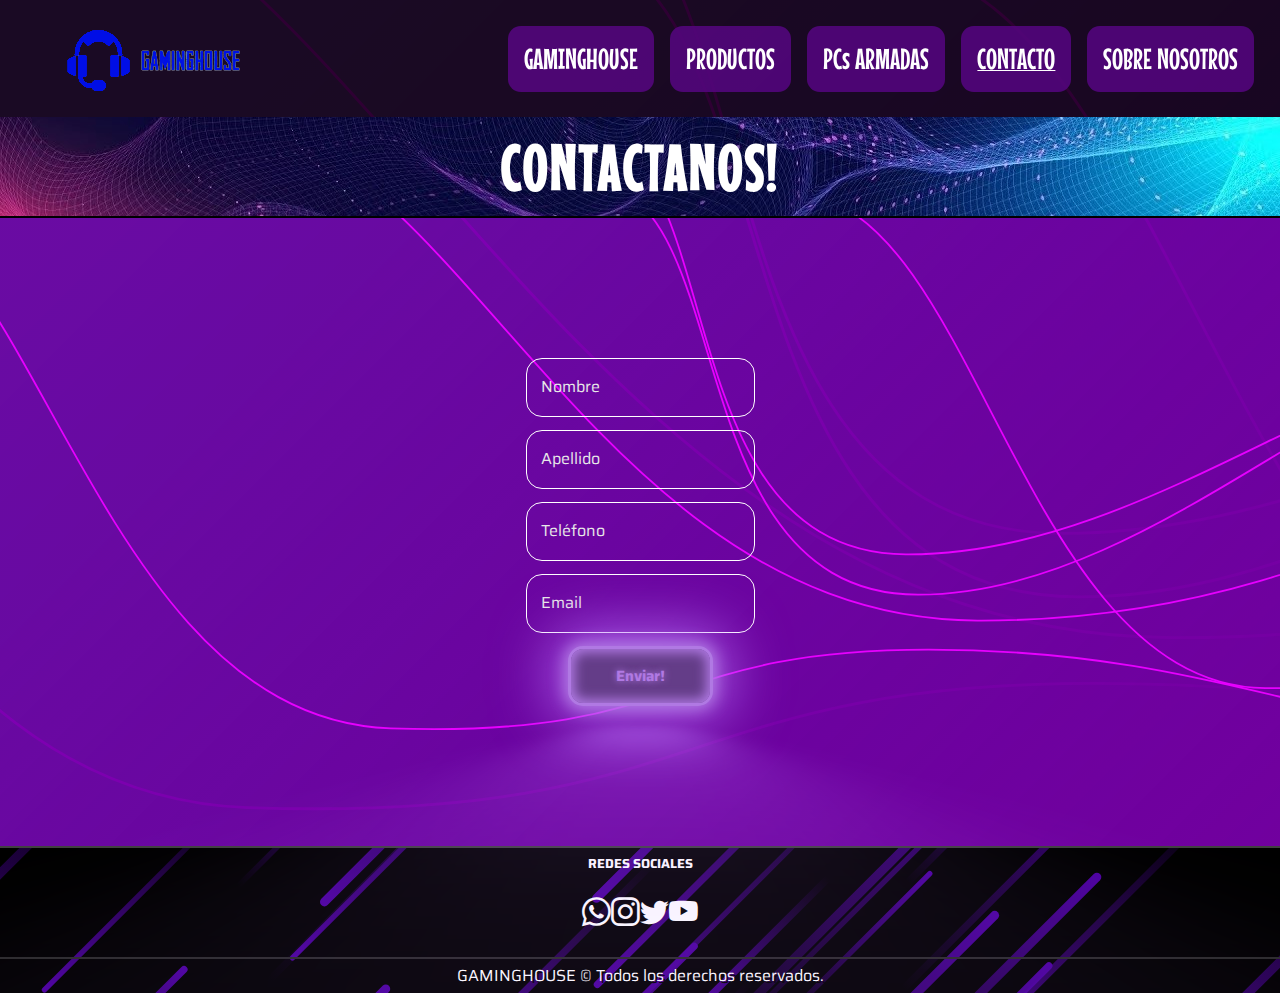
==== commit ae076e3d: "desafío SASS 2 y SEO completo" ====
--- a/pages/contacto.html
+++ b/pages/contacto.html
@@ -4,11 +4,13 @@
         <meta charset="UTF-8">
         <meta http-equiv="X-UA-Compatible" content="IE=edge">
         <meta name="viewport" content="width=device-width, initial-scale=1.0">
-        <title>Contacto - GAMINGHOUSE</title>
+        <meta name="description" content="Envianos un mensaje a nuestras redes sociales, o dejanos tu email y te contactamos el mismo día.">
+        <meta name="keywords" content="pc gamer, pc armada, gaminghouse, gamer, amd, ryzen, intel, rtx, radeon">
         <link rel="shortcut icon" href="./../images/icono.png">
+        <link rel="stylesheet" href="https://cdnjs.cloudflare.com/ajax/libs/animate.css/4.1.1/animate.min.css"/>
         <link rel="stylesheet" href="https://cdn.jsdelivr.net/npm/bootstrap-icons@1.9.1/font/bootstrap-icons.css">
-        <link rel="stylesheet" href="https://cdnjs.cloudflare.com/ajax/libs/animate.css/4.1.1/animate.min.css"/>
         <link rel="stylesheet" href="./../styles/style.css">
+        <title>GamingHouse - Contacto</title>
     </head>
     <body>
         <header class="headerP">
--- a/styles/style.css
+++ b/styles/style.css
@@ -1,5 +1,6 @@
 @charset "UTF-8";
 @import url("https://fonts.googleapis.com/css2?family=Mouse+Memoirs&family=Saira:wght@300;400;500;700&display=swap");
+/* MAP */
 * {
   padding: 0;
   margin: 0;
@@ -16,6 +17,7 @@
   overflow-x: hidden;
 }
 
+/*** INDEX ***/
 header .navegacionIndex {
   width: 100vw;
   background-color: rgba(0, 0, 0, 0.8);
@@ -290,15 +292,63 @@
   padding-left: 0;
   display: flex;
   list-style-type: none;
+  /* .map-instagram,
+  .map-twitter,
+  .map-youtube,
+  .map-whatsapp {
+      padding-inline: .8rem;
+  } Comentado para no perderlo en la entrega de SASS 2*/
+  /* MAP */
+  /* MAP */
+  /* MAP-GET */
+  /* MAP-GET */
+  /* EXTEND */
+  /* EXTEND */
+  /* MIXIN */
+  /* MIXIN */
 }
 footer .redes .redes__lista li a i {
   color: white;
 }
-footer .redes .redes__lista .instagram,
-footer .redes .redes__lista .twitter,
-footer .redes .redes__lista .youtube,
-footer .redes .redes__lista .whatsapp {
-  padding-inline: 0.8rem;
+footer .redes .redes__lista .map-whatsapp, footer .redes .redes__lista .map-instagram,
+footer .redes .redes__lista .map-twitter,
+footer .redes .redes__lista .map-youtube {
+  background-color: #00cf00;
+}
+footer .redes .redes__lista .map-instagram {
+  background-color: #f93d78;
+}
+footer .redes .redes__lista .map-twitter {
+  background-color: #00bfff;
+}
+footer .redes .redes__lista .map-youtube {
+  background-color: #db1717;
+}
+footer .redes .redes__lista .map-instagram {
+  background-color: #f93d78;
+}
+footer .redes .redes__lista .map-whatsapp:hover, footer .redes .redes__lista .map-instagram:hover,
+footer .redes .redes__lista .map-twitter:hover,
+footer .redes .redes__lista .map-youtube:hover {
+  outline: #2559e9 solid 3px;
+}
+footer .redes .redes__lista .map-instagram,
+footer .redes .redes__lista .map-twitter,
+footer .redes .redes__lista .map-youtube {
+  border-radius: 50%;
+}
+footer .redes .redes__lista .map-instagram:hover,
+footer .redes .redes__lista .map-twitter:hover,
+footer .redes .redes__lista .map-youtube:hover {
+  outline: white solid 5px;
+}
+footer .redes .redes__lista .map-instagram,
+footer .redes .redes__lista .map-whatsapp,
+footer .redes .redes__lista .map-twitter,
+footer .redes .redes__lista .map-youtube {
+  padding-inline: 1.8rem;
+  padding-block: 1rem;
+  margin-inline: 1rem;
 }
 footer .footer__copy {
   padding-block: 0.3rem;
@@ -309,6 +359,7 @@
   margin-bottom: 0;
 }
 
+/*** NAV de las otras 4 paginas ***/
 header .navegacion {
   width: 100vw;
   background-color: rgba(0, 0, 0, 0.8);
@@ -358,6 +409,7 @@
   text-decoration: underline;
 }
 
+/*** Productos ***/
 .mainProductos {
   padding-top: 0.01rem;
 }
@@ -516,6 +568,7 @@
   outline: #2559e9 solid 3px;
 }
 
+/*** PCs Armadas Y Contacto ***/
 .headerP {
   padding-bottom: 7.343rem;
 }
@@ -647,6 +700,7 @@
           animation-iteration-count: infinite;
 }
 
+/*** Sobre Nosotros ***/
 .sobreNosotros {
   background-image: url(./../images/fondo.png);
   background-repeat: no-repeat;
@@ -684,6 +738,7 @@
   text-decoration: none;
 }
 
+/*** Media Queries ***/
 @media screen and (max-width: 600px) {
   header .navegacionIndex {
     width: 100%;
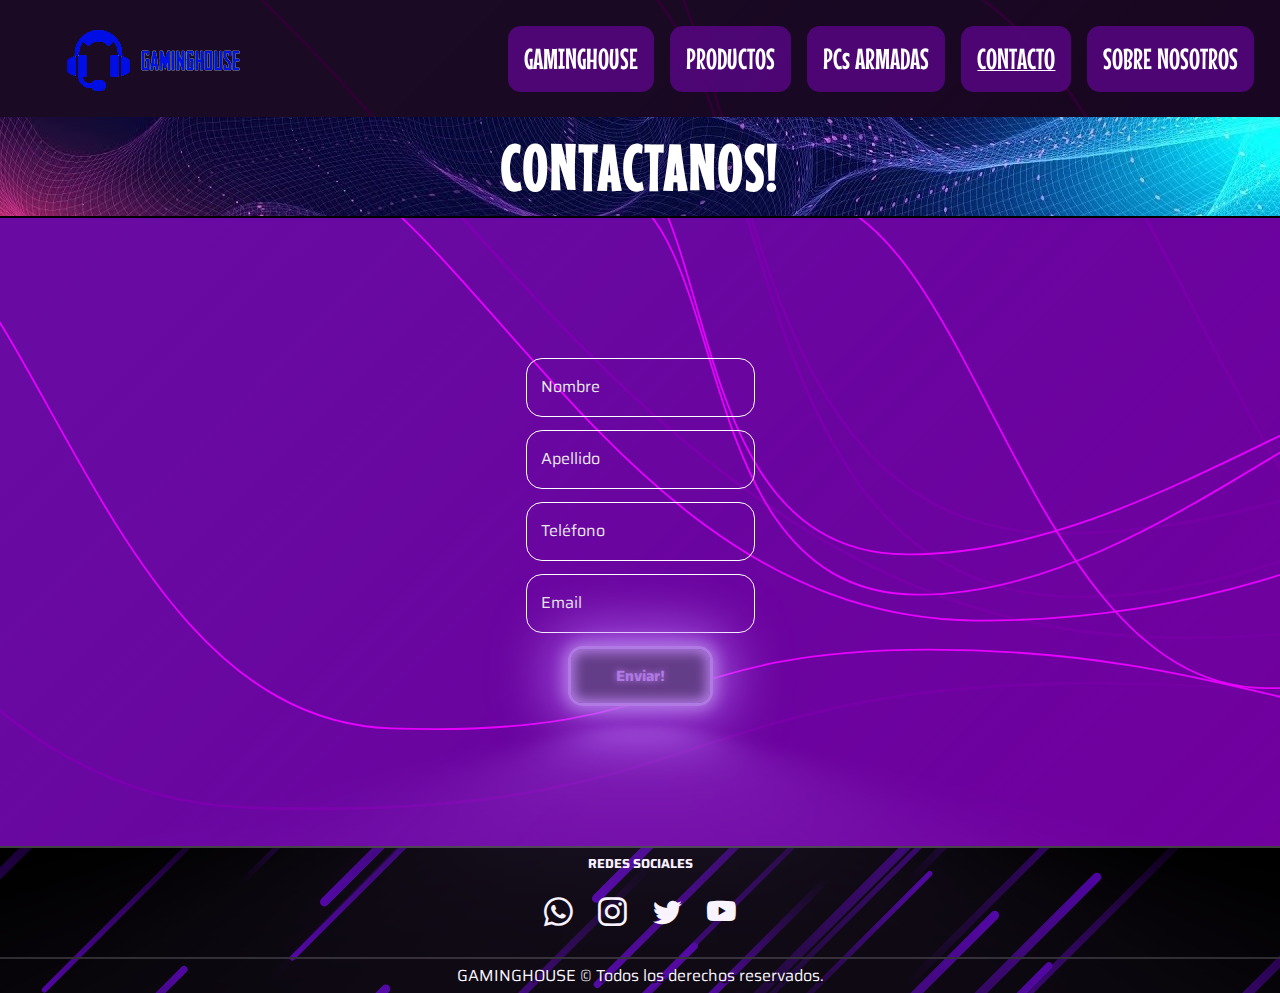
==== commit ae8201fe: "tercera entrega de proyecto final" ====
--- a/pages/contacto.html
+++ b/pages/contacto.html
@@ -5,7 +5,7 @@
         <meta http-equiv="X-UA-Compatible" content="IE=edge">
         <meta name="viewport" content="width=device-width, initial-scale=1.0">
         <meta name="description" content="Envianos un mensaje a nuestras redes sociales, o dejanos tu email y te contactamos el mismo día.">
-        <meta name="keywords" content="pc gamer, pc armada, gaminghouse, gamer, amd, ryzen, intel, rtx, radeon">
+        <meta name="keywords" content="buenos aires, argentina, email, contacto, redes sociales, pc gamer, gaminghouse">
         <link rel="shortcut icon" href="./../images/icono.png">
         <link rel="stylesheet" href="https://cdnjs.cloudflare.com/ajax/libs/animate.css/4.1.1/animate.min.css"/>
         <link rel="stylesheet" href="https://cdn.jsdelivr.net/npm/bootstrap-icons@1.9.1/font/bootstrap-icons.css">
--- a/styles/style.css
+++ b/styles/style.css
@@ -1,6 +1,5 @@
 @charset "UTF-8";
 @import url("https://fonts.googleapis.com/css2?family=Mouse+Memoirs&family=Saira:wght@300;400;500;700&display=swap");
-/* MAP */
 * {
   padding: 0;
   margin: 0;
@@ -74,10 +73,8 @@
   width: 100%;
 }
 
-div h2 {
+div .titulo {
   margin: 0;
-}
-div h2.titulo {
   padding-block: 0.8rem;
   background-image: url(../images/titulos7.jpg);
   background-size: cover;
@@ -117,6 +114,7 @@
 }
 
 .marcas {
+  margin-left: -0.9%;
   height: 12vh;
   background-image: url(../images/titulo-invertido.jpg);
   background-size: cover;
@@ -292,63 +290,15 @@
   padding-left: 0;
   display: flex;
   list-style-type: none;
-  /* .map-instagram,
-  .map-twitter,
-  .map-youtube,
-  .map-whatsapp {
-      padding-inline: .8rem;
-  } Comentado para no perderlo en la entrega de SASS 2*/
-  /* MAP */
-  /* MAP */
-  /* MAP-GET */
-  /* MAP-GET */
-  /* EXTEND */
-  /* EXTEND */
-  /* MIXIN */
-  /* MIXIN */
 }
 footer .redes .redes__lista li a i {
   color: white;
 }
-footer .redes .redes__lista .map-whatsapp, footer .redes .redes__lista .map-instagram,
-footer .redes .redes__lista .map-twitter,
-footer .redes .redes__lista .map-youtube {
-  background-color: #00cf00;
-}
-footer .redes .redes__lista .map-instagram {
-  background-color: #f93d78;
-}
-footer .redes .redes__lista .map-twitter {
-  background-color: #00bfff;
-}
-footer .redes .redes__lista .map-youtube {
-  background-color: #db1717;
-}
-footer .redes .redes__lista .map-instagram {
-  background-color: #f93d78;
-}
-footer .redes .redes__lista .map-whatsapp:hover, footer .redes .redes__lista .map-instagram:hover,
-footer .redes .redes__lista .map-twitter:hover,
-footer .redes .redes__lista .map-youtube:hover {
-  outline: #2559e9 solid 3px;
-}
-footer .redes .redes__lista .map-instagram,
-footer .redes .redes__lista .map-twitter,
-footer .redes .redes__lista .map-youtube {
-  border-radius: 50%;
-}
-footer .redes .redes__lista .map-instagram:hover,
-footer .redes .redes__lista .map-twitter:hover,
-footer .redes .redes__lista .map-youtube:hover {
-  outline: white solid 5px;
-}
-footer .redes .redes__lista .map-instagram,
-footer .redes .redes__lista .map-whatsapp,
-footer .redes .redes__lista .map-twitter,
-footer .redes .redes__lista .map-youtube {
-  padding-inline: 1.8rem;
-  padding-block: 1rem;
-  margin-inline: 1rem;
+footer .redes .redes__lista .instagram,
+footer .redes .redes__lista .twitter,
+footer .redes .redes__lista .youtube,
+footer .redes .redes__lista .whatsapp {
+  padding-inline: 0.8rem;
 }
 footer .footer__copy {
   padding-block: 0.3rem;
@@ -739,6 +689,103 @@
 }
 
 /*** Media Queries ***/
+@media screen and (max-width: 1024px) {
+  header .navegacionIndex {
+    background-color: black;
+  }
+  header .navegacionIndex a .logo {
+    padding-left: 1rem;
+  }
+  header .navegacionIndex .nav__menu {
+    gap: 0.8rem;
+  }
+  header .navegacionIndex .nav__menu .nav__itemIndex {
+    padding-inline: 0.3rem;
+  }
+  main .video {
+    margin-top: 7.3rem;
+  }
+  section .concretados .row-index .card-index {
+    width: 18rem;
+  }
+  section .marcas {
+    margin-left: -0.65rem;
+  }
+  section .marcas .ryzen,
+section .marcas .gigabyte,
+section .marcas .geforce,
+section .marcas .intel,
+section .marcas .razer,
+section .marcas .hyperx,
+section .marcas .redragon,
+section .marcas .amd {
+    width: 12vw;
+  }
+  section .preFooter {
+    display: flex;
+    flex-direction: column;
+    align-items: center;
+    padding-bottom: 2.8rem;
+  }
+  section .preFooter .ubicacion .ubicacion__mapa {
+    width: 60vw;
+  }
+  section .preFooter .newsletter {
+    text-align: center;
+  }
+  section .preFooter .newsletter .newsletter__datos .formIndex .submitIndex {
+    margin-left: 1rem;
+  }
+  /*** Nav de las demás páginas ***/
+  header .navegacion {
+    background-color: black;
+  }
+  header .navegacion a .logo {
+    padding-left: 1rem;
+  }
+  header .navegacion .nav__menu {
+    gap: 0.8rem;
+  }
+  header .navegacion .nav__menu .nav__item {
+    padding-inline: 0.3rem;
+  }
+  /*** PRODUCTOS ***/
+  section .productos1 .mother1 img {
+    width: 18vw;
+  }
+  section .productos1 .mother2 img {
+    width: 18vw;
+  }
+  section .productos1 .cpu2 img {
+    width: 18vw;
+  }
+  section .productos1 .cpu1 img {
+    width: 18vw;
+  }
+  section .productos1 .fuente img {
+    width: 20vw;
+  }
+  section .productos2 .teclado1 img {
+    width: 18vw;
+  }
+  section .productos2 .redragonT img {
+    width: 18vw;
+  }
+  section .productos2 .auris2 img {
+    width: 18vw;
+  }
+  /*** SOBRE NOSOTROS ***/
+  .sobreNosotros .sobreNosotros-container {
+    margin-top: -3rem;
+    margin-bottom: -10rem;
+    flex-direction: column;
+    align-items: center;
+    justify-content: center;
+  }
+  .sobreNosotros .sobreNosotros-container .card-sobreNosotros {
+    width: 50vw;
+  }
+}
 @media screen and (max-width: 600px) {
   header .navegacionIndex {
     width: 100%;
@@ -758,6 +805,7 @@
             clip-path: circle(100% at center);
   }
   header .nav__menu {
+    padding-block: 5rem;
     position: fixed;
     top: 7.6rem;
     bottom: 0;
@@ -780,13 +828,17 @@
   }
   div .titulo {
     padding-block: 0.4rem;
-    font-size: bold;
+    font-size: 350%;
   }
   section .concretados {
     padding-top: 2rem;
     padding-bottom: 4rem;
   }
+  section .concretados .row-index .card-index {
+    width: 23rem;
+  }
   section .marcas {
+    margin-left: 0;
     height: 50vh;
     display: grid;
     justify-items: center;
@@ -796,27 +848,51 @@
   }
   section .marcas .ryzen {
     grid-area: ryzen;
+    width: -webkit-max-content;
+    width: -moz-max-content;
+    width: max-content;
   }
   section .marcas .gigabyte {
     grid-area: gigabyte;
+    width: -webkit-max-content;
+    width: -moz-max-content;
+    width: max-content;
   }
   section .marcas .geforce {
     grid-area: geforce;
+    width: -webkit-max-content;
+    width: -moz-max-content;
+    width: max-content;
   }
   section .marcas .intel {
     grid-area: intel;
+    width: -webkit-max-content;
+    width: -moz-max-content;
+    width: max-content;
   }
   section .marcas .razer {
     grid-area: razer;
+    width: -webkit-max-content;
+    width: -moz-max-content;
+    width: max-content;
   }
   section .marcas .hyperx {
     grid-area: hyperx;
+    width: -webkit-max-content;
+    width: -moz-max-content;
+    width: max-content;
   }
   section .marcas .redragon {
     grid-area: redragon;
+    width: -webkit-max-content;
+    width: -moz-max-content;
+    width: max-content;
   }
   section .marcas .amd {
     grid-area: amd;
+    width: -webkit-max-content;
+    width: -moz-max-content;
+    width: max-content;
   }
   section .preFooter {
     padding-bottom: 3rem;
@@ -826,7 +902,11 @@
     align-items: center;
   }
   section .preFooter .ubicacion .ubicacion__mapa {
+    height: 30vh;
     width: 70vw;
+  }
+  section .preFooter .newsletter {
+    margin-left: -2%;
   }
   section .preFooter .newsletter .newsletter__datos .formIndex .input__group .input:focus ~ label, section .preFooter .newsletter .newsletter__datos .formIndex .input__group .input:valid ~ label {
     background-color: #6C009E;
@@ -847,40 +927,8 @@
     -webkit-clip-path: circle(100% at center);
             clip-path: circle(100% at center);
   }
-  .navegacionIndex {
-    width: 100%;
-    padding-inline: 1.6rem;
-    padding-top: 1.6rem;
-    padding-bottom: 2.1rem;
-    margin-bottom: 0.1rem;
-    background-color: rgb(0, 0, 0);
-  }
-  .navegacionIndex .nav__label {
-    display: block;
-    cursor: pointer;
-  }
-  .navegacionIndex .nav__input:checked + .nav__menu {
-    background-color: #a850ff;
-    -webkit-clip-path: circle(100% at center);
-            clip-path: circle(100% at center);
-  }
-  .navegacionIndex .nav__menu {
-    position: fixed;
-    top: 7.6rem;
-    bottom: 0;
-    width: 100%;
-    height: 90vh;
-    left: 0;
-    background-color: #a850ff;
-    display: flex;
-    justify-content: space-evenly;
-    flex-direction: column;
-    align-items: center;
-    -webkit-clip-path: circle(0 at center);
-            clip-path: circle(0 at center);
-    transition: -webkit-clip-path 0.7s ease-in-out;
-    transition: clip-path 0.7s ease-in-out;
-    transition: clip-path 0.7s ease-in-out, -webkit-clip-path 0.7s ease-in-out;
+  header .navegacion .nav__menu {
+    padding-block: 5rem;
   }
   /*** PRODUCTOS ***/
   .mainProductos .titulo2 {
@@ -890,29 +938,79 @@
     width: 45vw;
     font-size: 200%;
   }
-  section .productos1,
-section .productos2 {
+  section .productos1 {
     display: flex;
     flex-direction: column;
+  }
+  section .productos1 .mother1 img {
+    width: -webkit-max-content;
+    width: -moz-max-content;
+    width: max-content;
+  }
+  section .productos1 .mother2 img {
+    width: -webkit-max-content;
+    width: -moz-max-content;
+    width: max-content;
+  }
+  section .productos1 .cpu2 img {
+    width: -webkit-max-content;
+    width: -moz-max-content;
+    width: max-content;
+  }
+  section .productos1 .cpu1 img {
+    width: -webkit-max-content;
+    width: -moz-max-content;
+    width: max-content;
+  }
+  section .productos1 .fuente img {
+    width: -webkit-max-content;
+    width: -moz-max-content;
+    width: max-content;
+  }
+  section .productos2 {
+    display: flex;
+    flex-direction: column;
+  }
+  section .productos2 .teclado1 img {
+    width: -webkit-max-content;
+    width: -moz-max-content;
+    width: max-content;
+  }
+  section .productos2 .redragonT img {
+    width: -webkit-max-content;
+    width: -moz-max-content;
+    width: max-content;
+  }
+  section .productos2 .auris2 img {
+    width: -webkit-max-content;
+    width: -moz-max-content;
+    width: max-content;
   }
   /*** PCs ARMADAS ***/
   main .titulo3 {
     margin-top: 0.313rem;
     padding-block: 0.4rem;
-    font-size: 350%;
+    font-size: 300%;
   }
   section .pc {
     display: flex;
     flex-direction: column;
   }
+  section .pc .pc__caja {
+    width: 70vw;
+  }
+  section .pc .pc__caja img {
+    width: 65vw;
+  }
   /*** SOBRE NOSOTROS ***/
   .sobreNosotros .sobreNosotros-container {
-    margin-block: -5rem;
+    margin-top: -7rem;
+    margin-bottom: -14rem;
     display: flex;
     flex-direction: column;
     justify-content: center;
     align-items: center;
-    gap: 1rem;
+    gap: 1.2rem;
   }
   .sobreNosotros .sobreNosotros-container .card-sobreNosotros {
     width: 70vw;
